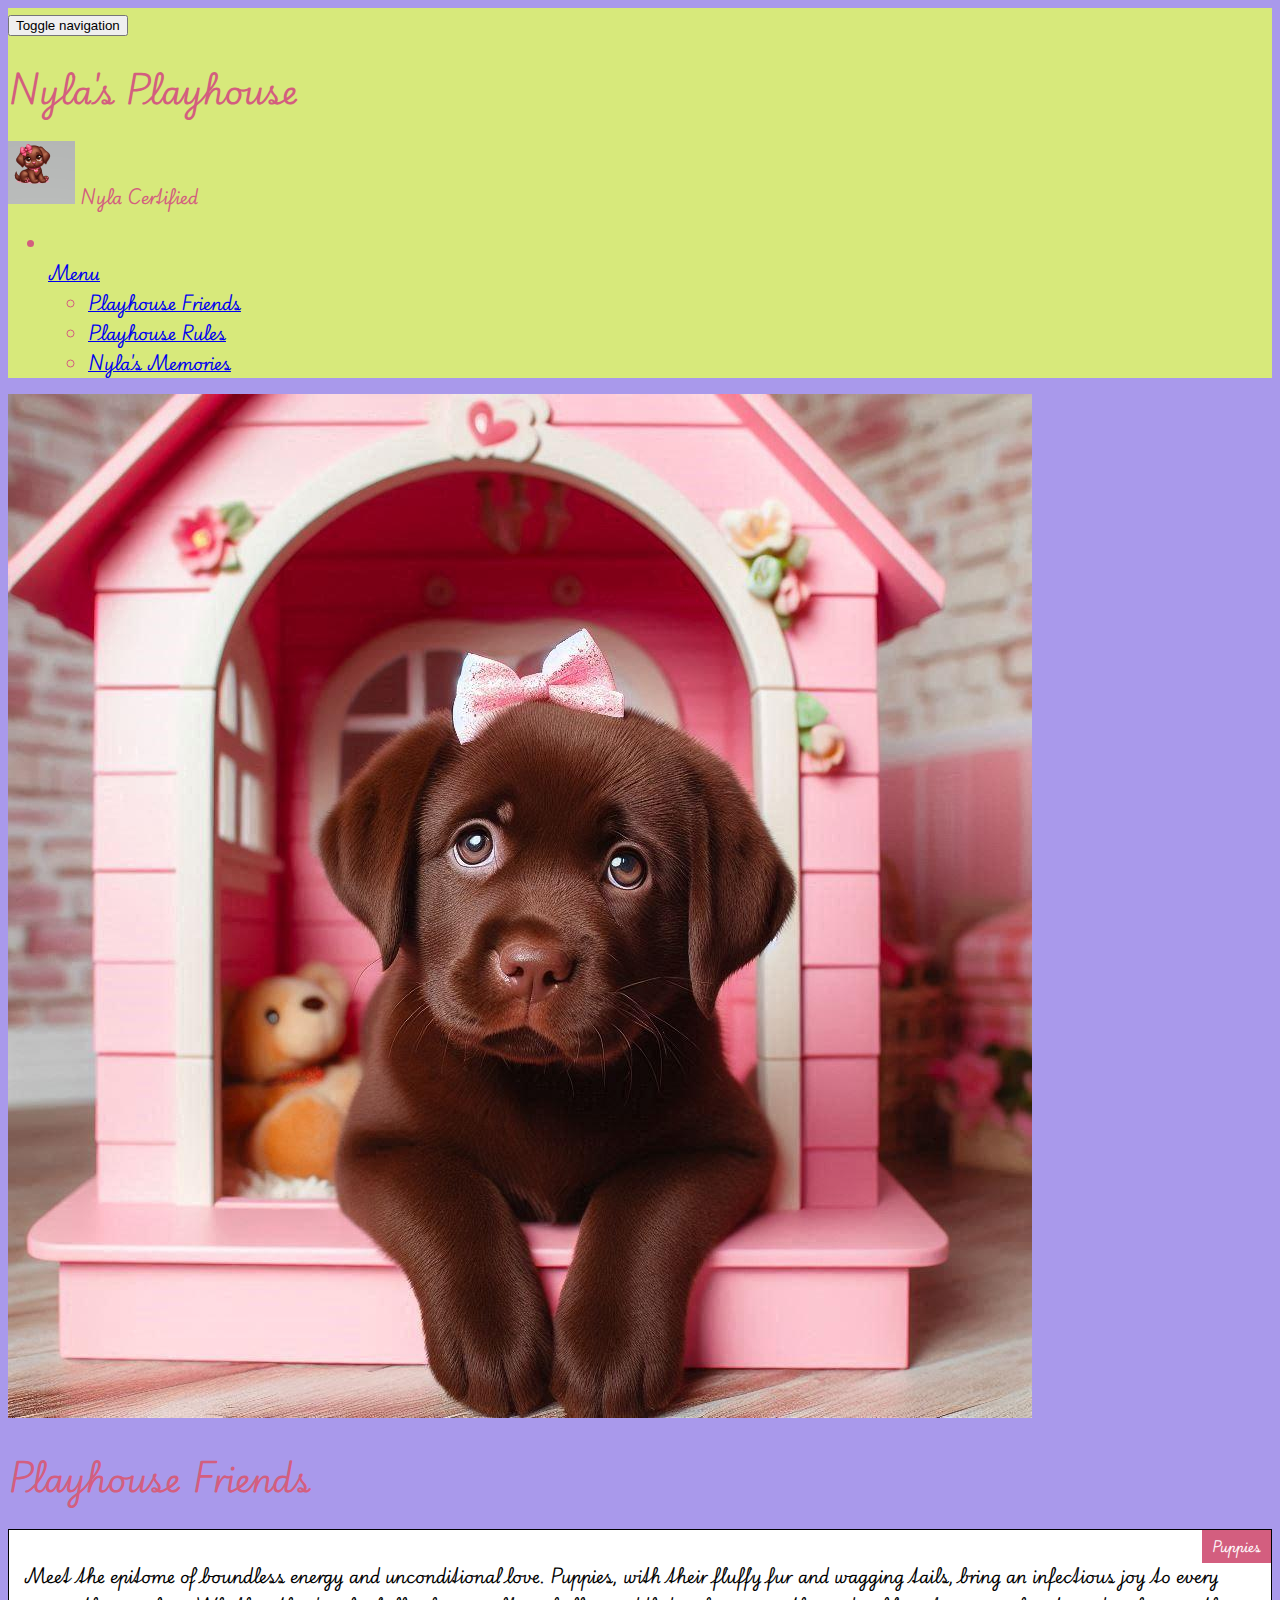
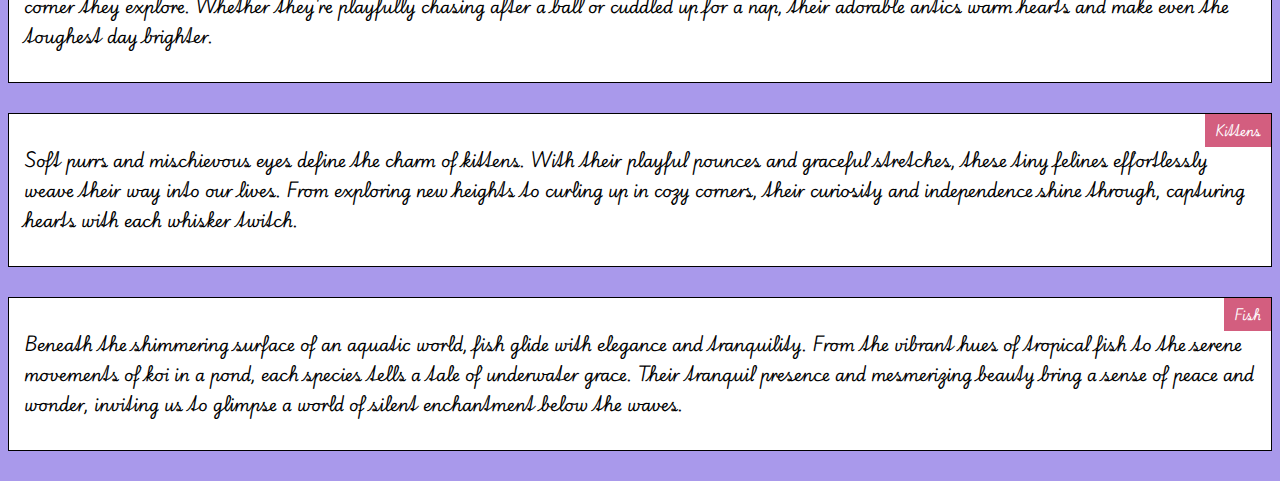
==== index.html @ 9cd0616c "Update index.html" ====
<!DOCTYPE html>
<html lang="en">
<head>
  <meta charset="UTF-8">
  <meta name="viewport" content="width=device-width, initial-scale=1">
  <title>Nyla's Playhouse: Module 3 Assignment</title>
  <link rel="stylesheet" href="css/bootstrap.min.css">
  <link rel="stylesheet" href="css/style.css">
  <link href='https://fonts.googleapis.com/css?family=Oxygen:400,300,700' rel='stylesheet'>
  <link href="https://fonts.googleapis.com/css2?family=Playwrite+DE+VA:wght@100..400&display=swap" rel='stylesheet'>
  <style>
    /* Custom CSS inside HTML for testing */
    body {
      font-family: 'Playwrite DE VA', cursive;
      background-color: #A999EB;
      color: #D35E7F;
    }
    .section {
      border: 1px solid #000;
      background-color: #fff;
      padding: 15px;
      margin-bottom: 30px;
      position: relative;
      color: #000;
    }
    .section-title {
      position: absolute;
      top: 0;
      right: 0;
      background-color: #D35E7F;
      padding: 5px 10px;
      color: #fff;
      font-size: 75%;
    }
    /* Header Styles */
    .navbar-default {
      background-color: #D7E97B;
      border: none;
      border-radius: 0;
      margin-bottom: 0;
    }
    #header-nav {
      background-color: #D7E97B;
    }
    #logo-img {
      background: url('Images/Ny's Playhouse.jpg') no-repeat;
      width: 150px;
      height: 150px;
      margin: 10px 15px 10px 0;
    }
    .navbar-brand {
      display: fluid;
      align-items: right;
    }
    .navbar-brand h1 {
      font-family: 'Playwrite DE VA', cursive;
      color: #D35E7F;
      font-size: 1.5em;
      text-transform: uppercase;
      font-weight: bold;
      text-shadow: 1px 1px 1px #222;
      margin-right: 15px;
    }
    .navbar-brand p {
      color: #000;
      text-transform: uppercase;
      font-size: .7em;
      margin-top: 15px;
    }
    .navbar-brand p img {
      vertical-align: left;
    }
    #nav-list a {
      color: #D35E7F;
      text-align: right;
    }
    #nav-list a:hover {
      background: #E7E7E7;
    }
    #nav-list a:active {
      color: #D7E97B;
    }
    .container .jumbotron {
      box-shadow: 0 0 50px #A999EB;
      border: 2px solid #A999EB;
    }
    /* Media Queries */
    @media (min-width: 1200px) {
      .container .jumbotron {
        background: url('Images/Ny's Playhouse 1200.jpg') no-repeat;
        height: 675px;
      }
    }
    @media (min-width: 992px) and (max-width: 1199px) {
      #logo-img {
        background: url('Images/Ny's Playhouse 992.jpg') no-repeat;
        width: 100%;
        height: 100px;
        margin: 5px 5px 5px 0;
      }
      .container .jumbotron {
        background: url('Images/Ny's Playhouse 992.jpg') no-repeat;
        height: 575px;
      }
    }
    @media (max-width: 991px) {
      .navbar-brand h1 {
        font-size: 1.2em;
      }
      .container .jumbotron {
        background: url('Images/Ny's Playhouse 768.jpg') no-repeat;
        height: 375px;
      }
      .navbar-brand p {
        font-size: .6em;
        margin-top: 12px;
      }
      .navbar-brand p img {
        height: 20px;
      }
      #collapsable-nav a {
        font-size: 1.2em;
      }
      #collapsable-nav a span {
        font-size: 1em;
        margin-right: 5px;
      }
      .container .jumbotron {
        margin-top: 30px;
        padding: 0;
      }
    }
  </style>
</head>
<body>
  <header>
    <nav id="header-nav" class="navbar navbar-default">
      <div class="container-fluid">
        <div class="navbar-header">
          <button type="button" class="navbar-toggle collapsed" data-toggle="collapse" data-target="#navbar" aria-expanded="false">
            <span class="sr-only">Toggle navigation</span>
            <span class="icon-bar"></span>
            <span class="icon-bar"></span>
            <span class="icon-bar"></span>
          </button>
          <a href="index.html" class="pull-left visible-md visible-lg">
            <div id="logo-img"></div>
          </a>
          <div class="navbar-brand">
            <h1>Nyla's Playhouse</h1>
            <p>
              <img src="Images/Ny Cert.png" alt="Nyla certification">
              <span>Nyla Certified</span>
            </p>
          </div>
        </div>
        <div class="collapse navbar-collapse" id="navbar">
          <ul id="nav-list" class="nav navbar-nav navbar-right">
            <li class="dropdown">
              <a href="#" class="dropdown-toggle" data-toggle="dropdown" role="button" aria-expanded="false">
                <span class="glyphicon glyphicon-menu-hamburger"></span><br class="hidden-xs"> Menu <span class="caret"></span></a>
              <ul class="dropdown-menu">
                <li>
                  <a href="#">
                    <span class="glyphicon glyphicon-heart"></span> Playhouse Friends</a>
                </li>
                <li>
                  <a href="#">
                    <span class="glyphicon glyphicon-home"></span> Playhouse Rules</a>
                </li>
                <li>
                  <a href="#">
                    <span class="glyphicon glyphicon-ice-lolly-tasted"></span> Nyla's Memories</a>
                </li>
              </ul>
            </li>
          </ul>
        </div>
      </div>
    </nav>
  </header>
  <div class="container">
    <div class="jumbotron">
      <img src="Images/Ny's Playhouse.jpg" alt="Nyla's Playhouse" class="img-responsive visible-xs">
    </div>
    <h1 class="text-center">Playhouse Friends</h1>
    <div class="row">
      <div class="col-lg-4 col-md-6 col-xs-12">
        <div class="section" id="puppies">
          <div class="section-title">Puppies</div>
          <p>Meet the epitome of boundless energy and unconditional love. Puppies, with their fluffy fur and wagging tails, bring an infectious joy to every corner they explore. Whether they're playfully chasing after a ball or cuddled up for a nap, their adorable antics warm hearts and make even the toughest day brighter.</p>
        </div>
      </div>
      <div class="col-lg-4 col-md-6 col-xs-12">
        <div class="section" id="kittens">
          <div class="section-title">Kittens</div>
          <p>Soft purrs and mischievous eyes define the charm of kittens. With their playful pounces and graceful stretches, these tiny felines effortlessly weave their way into our lives. From exploring new heights to curling up in cozy corners, their curiosity and independence shine through, capturing hearts with each whisker twitch.</p>
        </div>
      </div>
      <div class="col-lg-4 col-md-12 col-xs-12">
        <div class="section" id="fish">
          <div class="section-title">Fish</div>
          <p>Beneath the shimmering surface of an aquatic world, fish glide with elegance and tranquility. From the vibrant hues of tropical fish to the serene movements of koi in a pond, each species tells a tale of underwater grace. Their tranquil presence and mesmerizing beauty bring a sense of peace and wonder, inviting us to glimpse a world of silent enchantment below the waves.</p>
        </div>
      </div>
    </div>
  </div>
  <!-- jQuery (Bootstrap JS plugins depend on it) -->
  <script src="https://ajax.googleapis.com/ajax/libs/jquery/1.12.4/jquery.min.js"></script>
  <script src="https://maxcdn.bootstrapcdn.com/bootstrap/3.3.7/js/bootstrap.min.js"></script>
  <script src="js/script.js"></script>
</body>
</html>
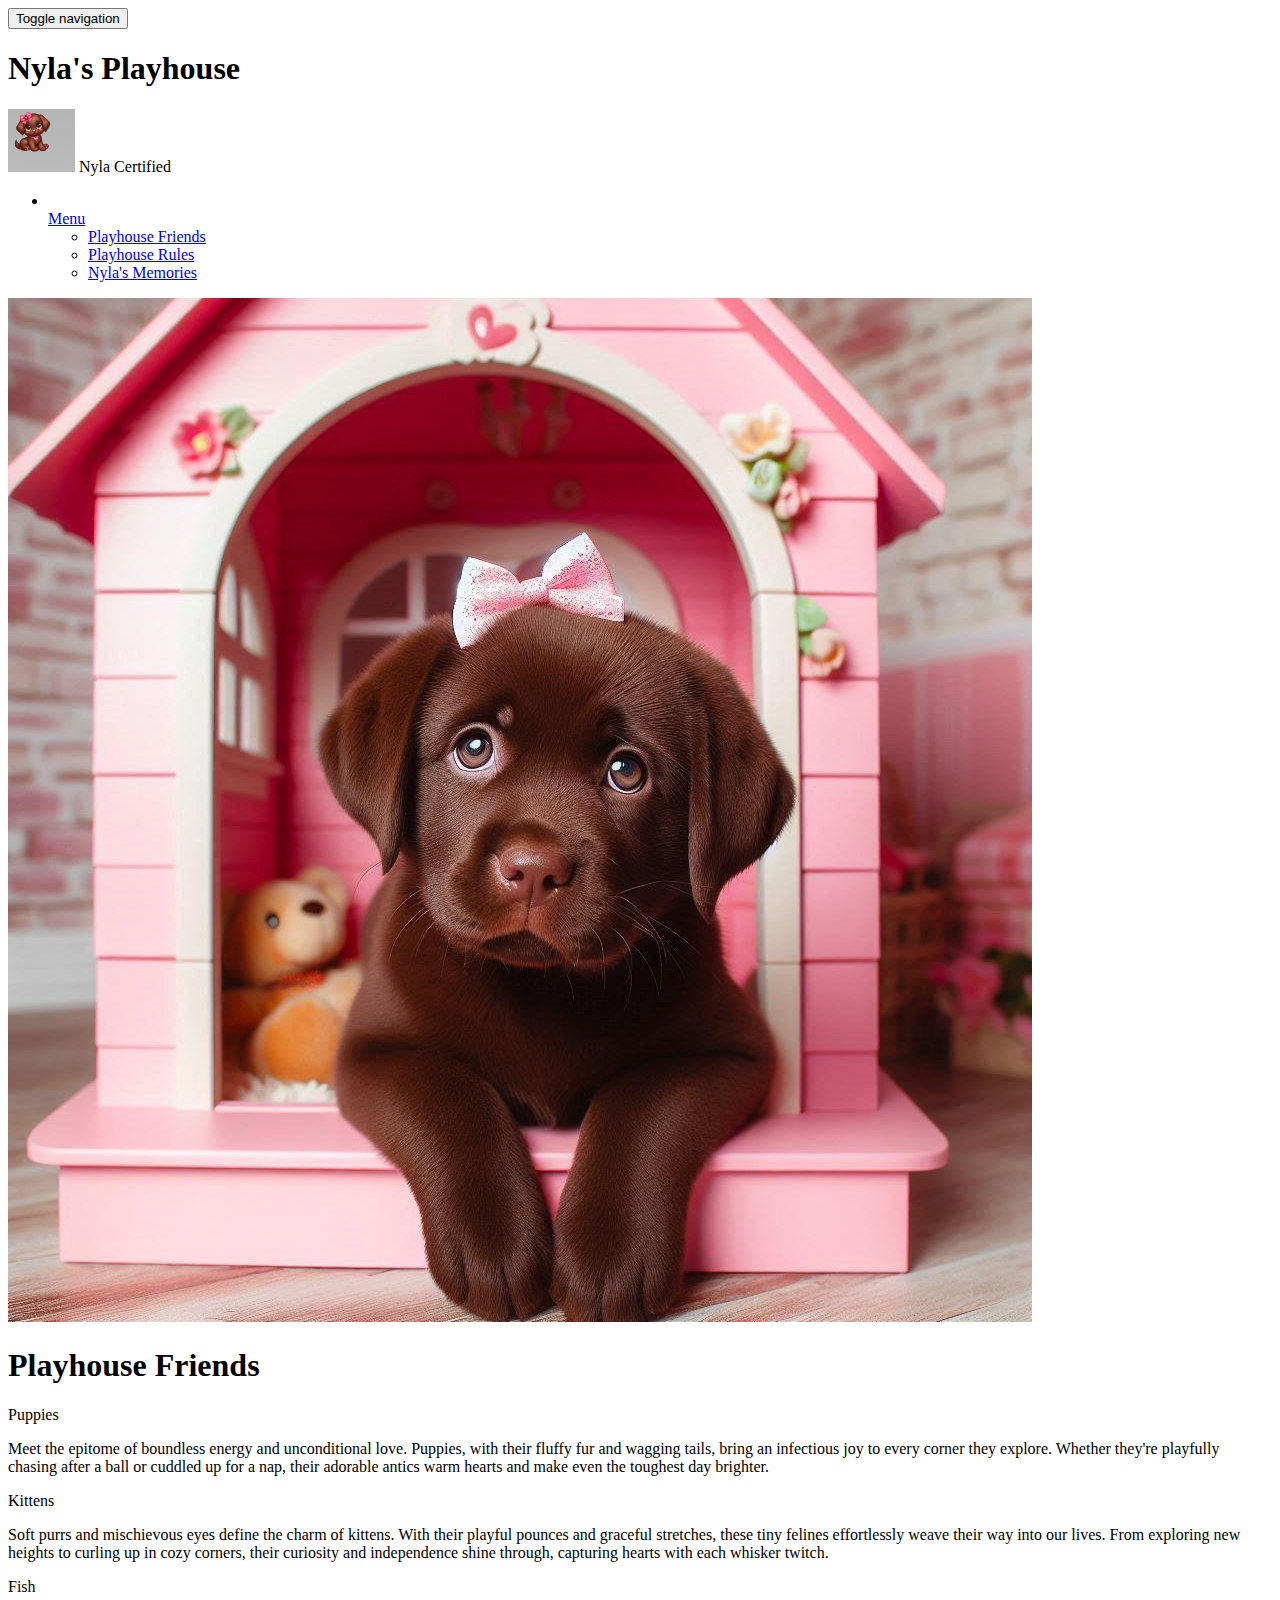
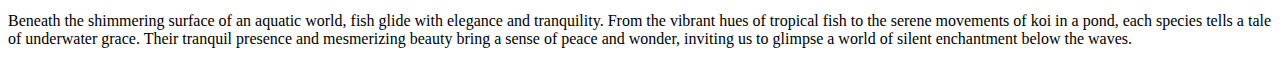
==== commit 474fe4d9: "Update index.html" ====
--- a/index.html
+++ b/index.html
@@ -8,129 +8,6 @@
   <link rel="stylesheet" href="css/style.css">
   <link href='https://fonts.googleapis.com/css?family=Oxygen:400,300,700' rel='stylesheet'>
   <link href="https://fonts.googleapis.com/css2?family=Playwrite+DE+VA:wght@100..400&display=swap" rel='stylesheet'>
-  <style>
-    /* Custom CSS inside HTML for testing */
-    body {
-      font-family: 'Playwrite DE VA', cursive;
-      background-color: #A999EB;
-      color: #D35E7F;
-    }
-    .section {
-      border: 1px solid #000;
-      background-color: #fff;
-      padding: 15px;
-      margin-bottom: 30px;
-      position: relative;
-      color: #000;
-    }
-    .section-title {
-      position: absolute;
-      top: 0;
-      right: 0;
-      background-color: #D35E7F;
-      padding: 5px 10px;
-      color: #fff;
-      font-size: 75%;
-    }
-    /* Header Styles */
-    .navbar-default {
-      background-color: #D7E97B;
-      border: none;
-      border-radius: 0;
-      margin-bottom: 0;
-    }
-    #header-nav {
-      background-color: #D7E97B;
-    }
-    #logo-img {
-      background: url('Images/Ny's Playhouse.jpg') no-repeat;
-      width: 150px;
-      height: 150px;
-      margin: 10px 15px 10px 0;
-    }
-    .navbar-brand {
-      display: fluid;
-      align-items: right;
-    }
-    .navbar-brand h1 {
-      font-family: 'Playwrite DE VA', cursive;
-      color: #D35E7F;
-      font-size: 1.5em;
-      text-transform: uppercase;
-      font-weight: bold;
-      text-shadow: 1px 1px 1px #222;
-      margin-right: 15px;
-    }
-    .navbar-brand p {
-      color: #000;
-      text-transform: uppercase;
-      font-size: .7em;
-      margin-top: 15px;
-    }
-    .navbar-brand p img {
-      vertical-align: left;
-    }
-    #nav-list a {
-      color: #D35E7F;
-      text-align: right;
-    }
-    #nav-list a:hover {
-      background: #E7E7E7;
-    }
-    #nav-list a:active {
-      color: #D7E97B;
-    }
-    .container .jumbotron {
-      box-shadow: 0 0 50px #A999EB;
-      border: 2px solid #A999EB;
-    }
-    /* Media Queries */
-    @media (min-width: 1200px) {
-      .container .jumbotron {
-        background: url('Images/Ny's Playhouse 1200.jpg') no-repeat;
-        height: 675px;
-      }
-    }
-    @media (min-width: 992px) and (max-width: 1199px) {
-      #logo-img {
-        background: url('Images/Ny's Playhouse 992.jpg') no-repeat;
-        width: 100%;
-        height: 100px;
-        margin: 5px 5px 5px 0;
-      }
-      .container .jumbotron {
-        background: url('Images/Ny's Playhouse 992.jpg') no-repeat;
-        height: 575px;
-      }
-    }
-    @media (max-width: 991px) {
-      .navbar-brand h1 {
-        font-size: 1.2em;
-      }
-      .container .jumbotron {
-        background: url('Images/Ny's Playhouse 768.jpg') no-repeat;
-        height: 375px;
-      }
-      .navbar-brand p {
-        font-size: .6em;
-        margin-top: 12px;
-      }
-      .navbar-brand p img {
-        height: 20px;
-      }
-      #collapsable-nav a {
-        font-size: 1.2em;
-      }
-      #collapsable-nav a span {
-        font-size: 1em;
-        margin-right: 5px;
-      }
-      .container .jumbotron {
-        margin-top: 30px;
-        padding: 0;
-      }
-    }
-  </style>
 </head>
 <body>
   <header>
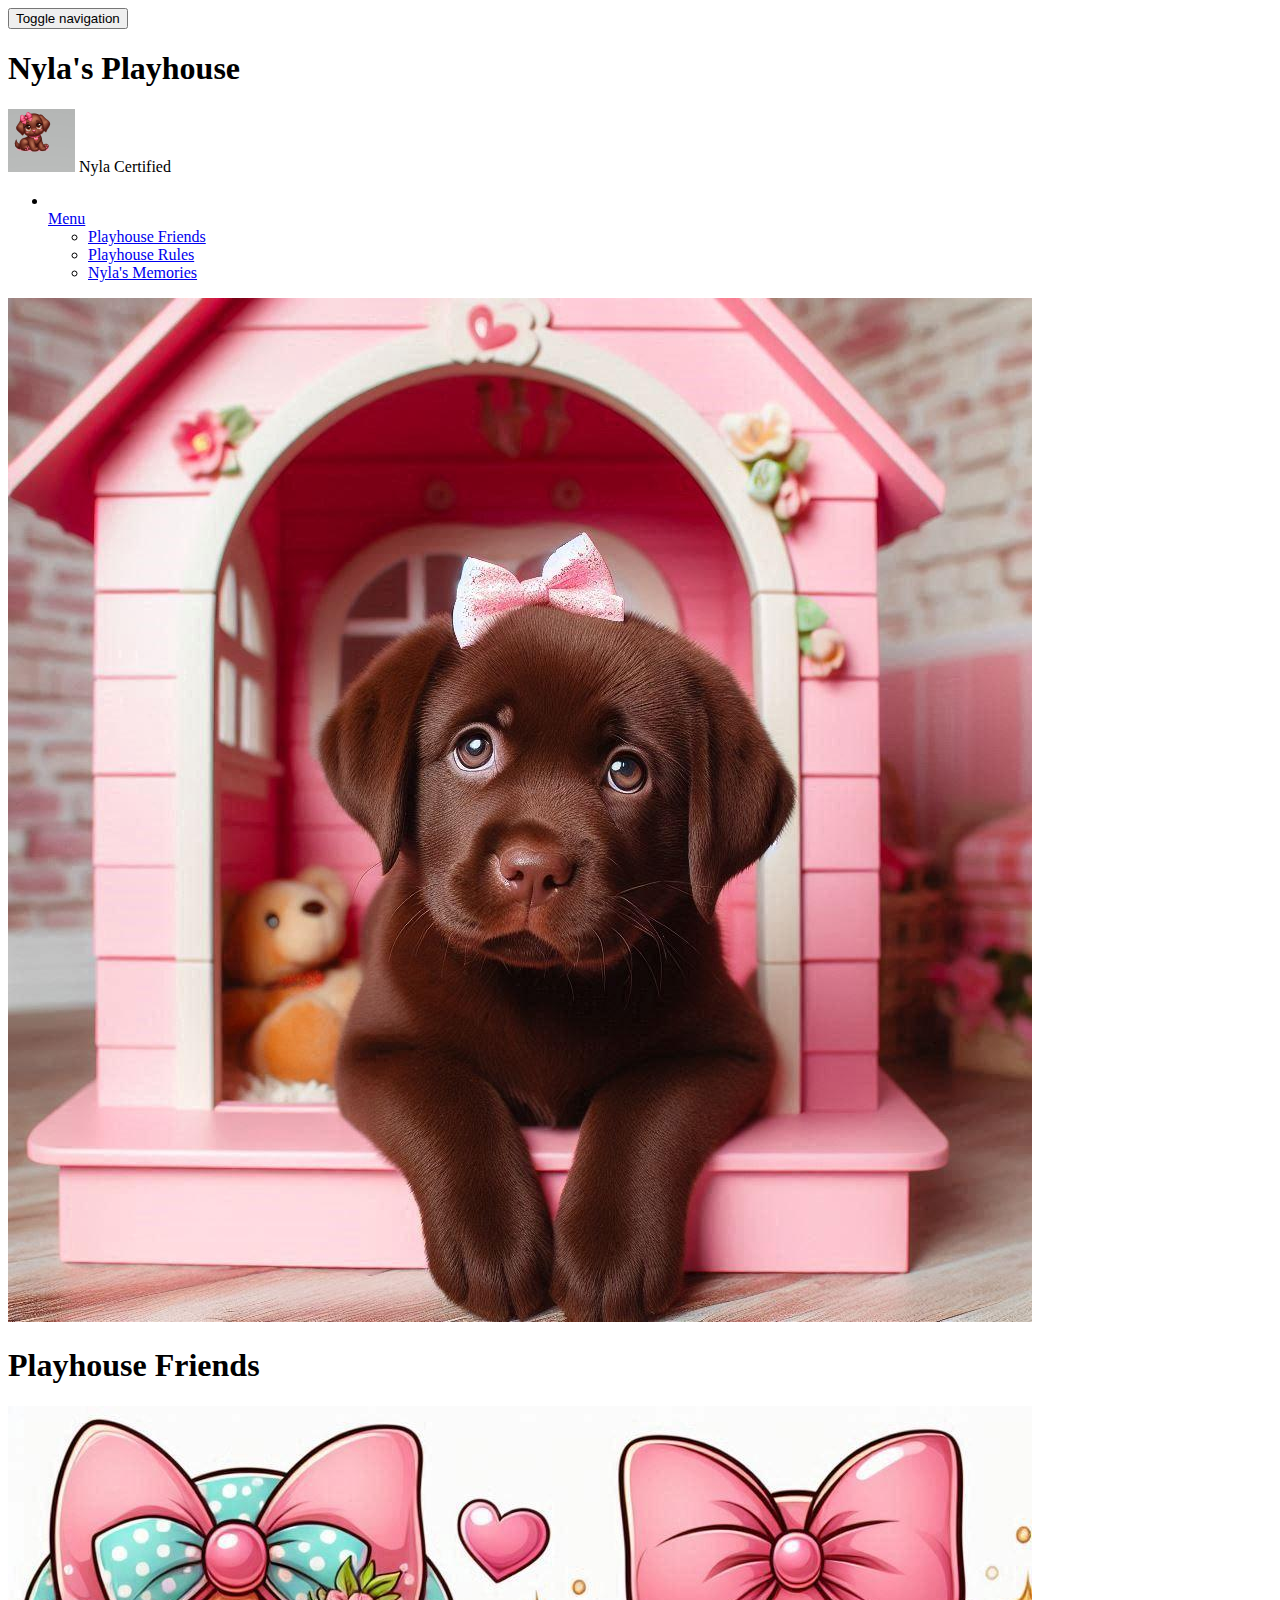
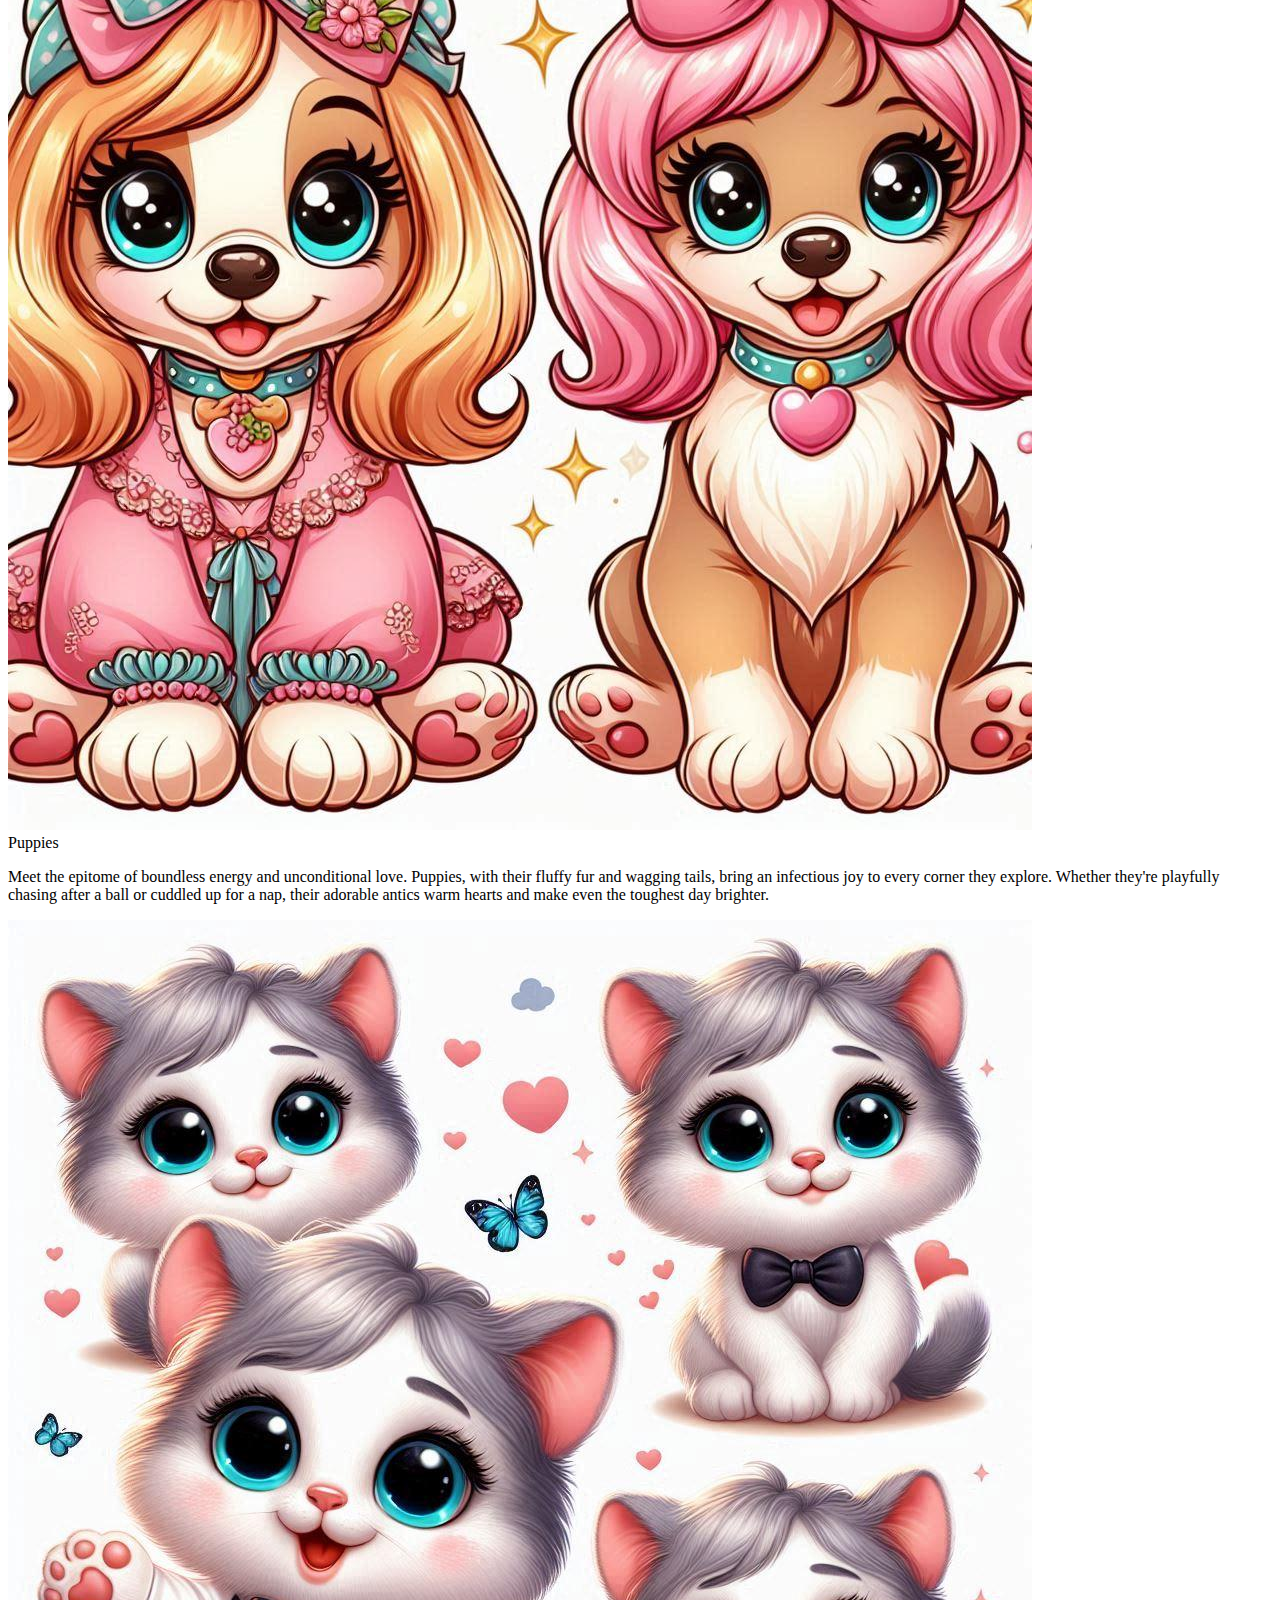
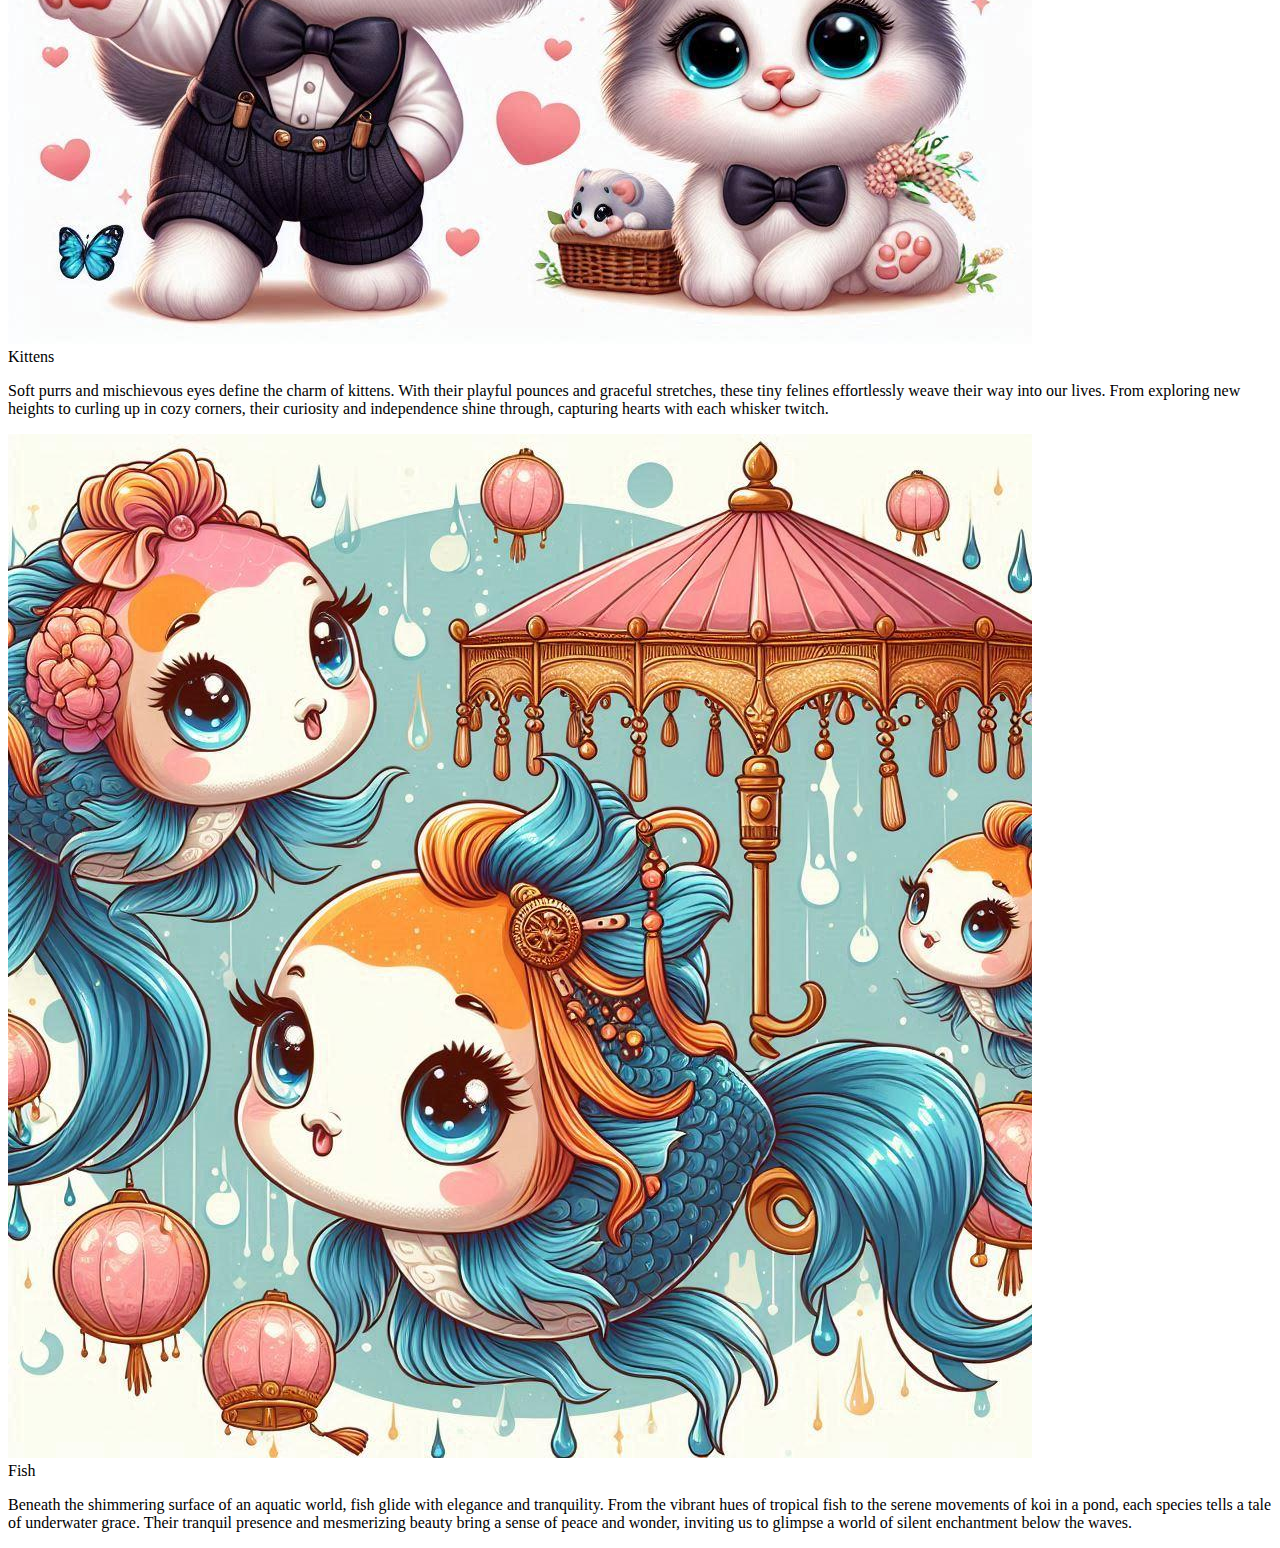
==== commit c113f1a6: "Update index.html" ====
--- a/index.html
+++ b/index.html
@@ -58,24 +58,27 @@
   </header>
   <div class="container">
     <div class="jumbotron">
-      <img src="Images/Ny's Playhouse.jpg" alt="Nyla's Playhouse" class="img-responsive visible-xs">
+      <img src="Images/Ny's Playhouse.jpg" alt="Nyla's Playhouse" class="img-responsive">
     </div>
     <h1 class="text-center">Playhouse Friends</h1>
     <div class="row">
       <div class="col-lg-4 col-md-6 col-xs-12">
         <div class="section" id="puppies">
+          <img src="Images/Kipsie.jpg" alt="Puppies">
           <div class="section-title">Puppies</div>
           <p>Meet the epitome of boundless energy and unconditional love. Puppies, with their fluffy fur and wagging tails, bring an infectious joy to every corner they explore. Whether they're playfully chasing after a ball or cuddled up for a nap, their adorable antics warm hearts and make even the toughest day brighter.</p>
         </div>
       </div>
       <div class="col-lg-4 col-md-6 col-xs-12">
         <div class="section" id="kittens">
+          <img src="Images/Sam.jpg" alt="Kittens">
           <div class="section-title">Kittens</div>
           <p>Soft purrs and mischievous eyes define the charm of kittens. With their playful pounces and graceful stretches, these tiny felines effortlessly weave their way into our lives. From exploring new heights to curling up in cozy corners, their curiosity and independence shine through, capturing hearts with each whisker twitch.</p>
         </div>
       </div>
       <div class="col-lg-4 col-md-12 col-xs-12">
         <div class="section" id="fish">
+          <img src="Images/Katrina.jpg" alt="Fish">
           <div class="section-title">Fish</div>
           <p>Beneath the shimmering surface of an aquatic world, fish glide with elegance and tranquility. From the vibrant hues of tropical fish to the serene movements of koi in a pond, each species tells a tale of underwater grace. Their tranquil presence and mesmerizing beauty bring a sense of peace and wonder, inviting us to glimpse a world of silent enchantment below the waves.</p>
         </div>
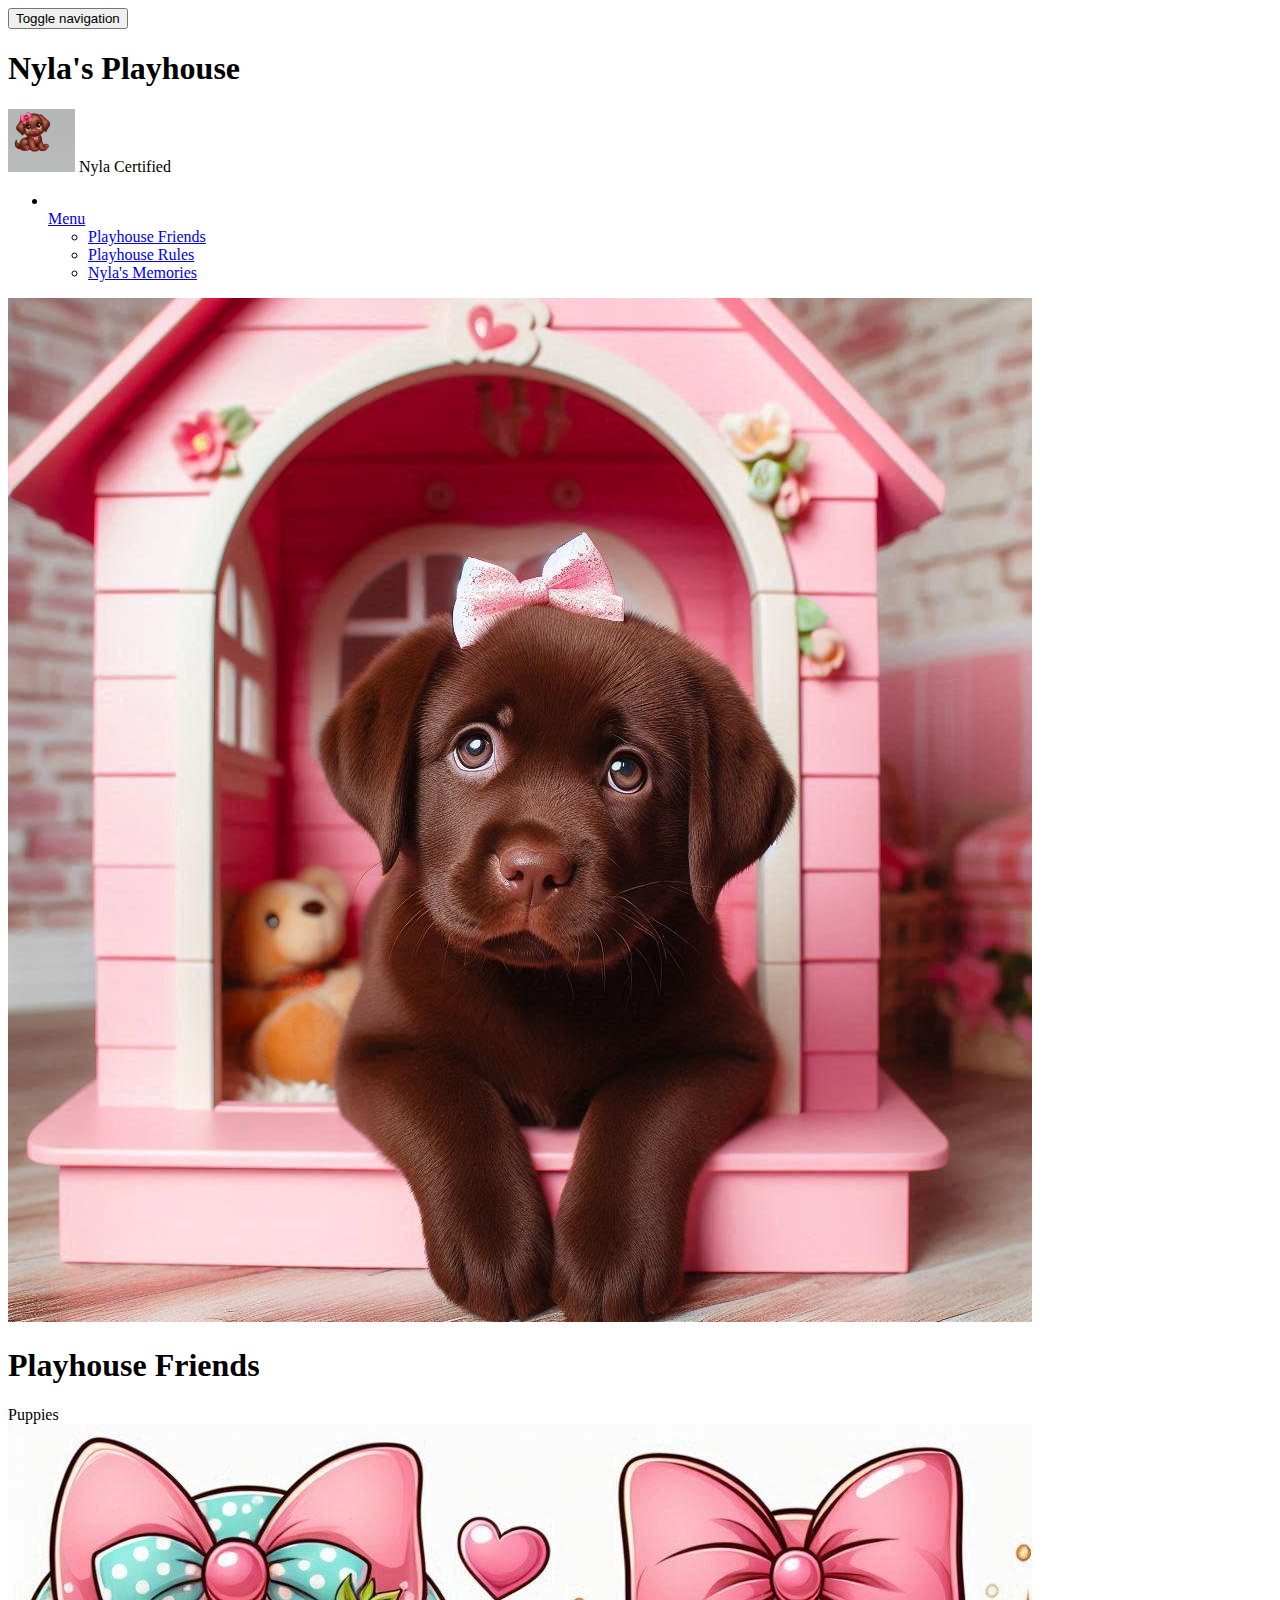
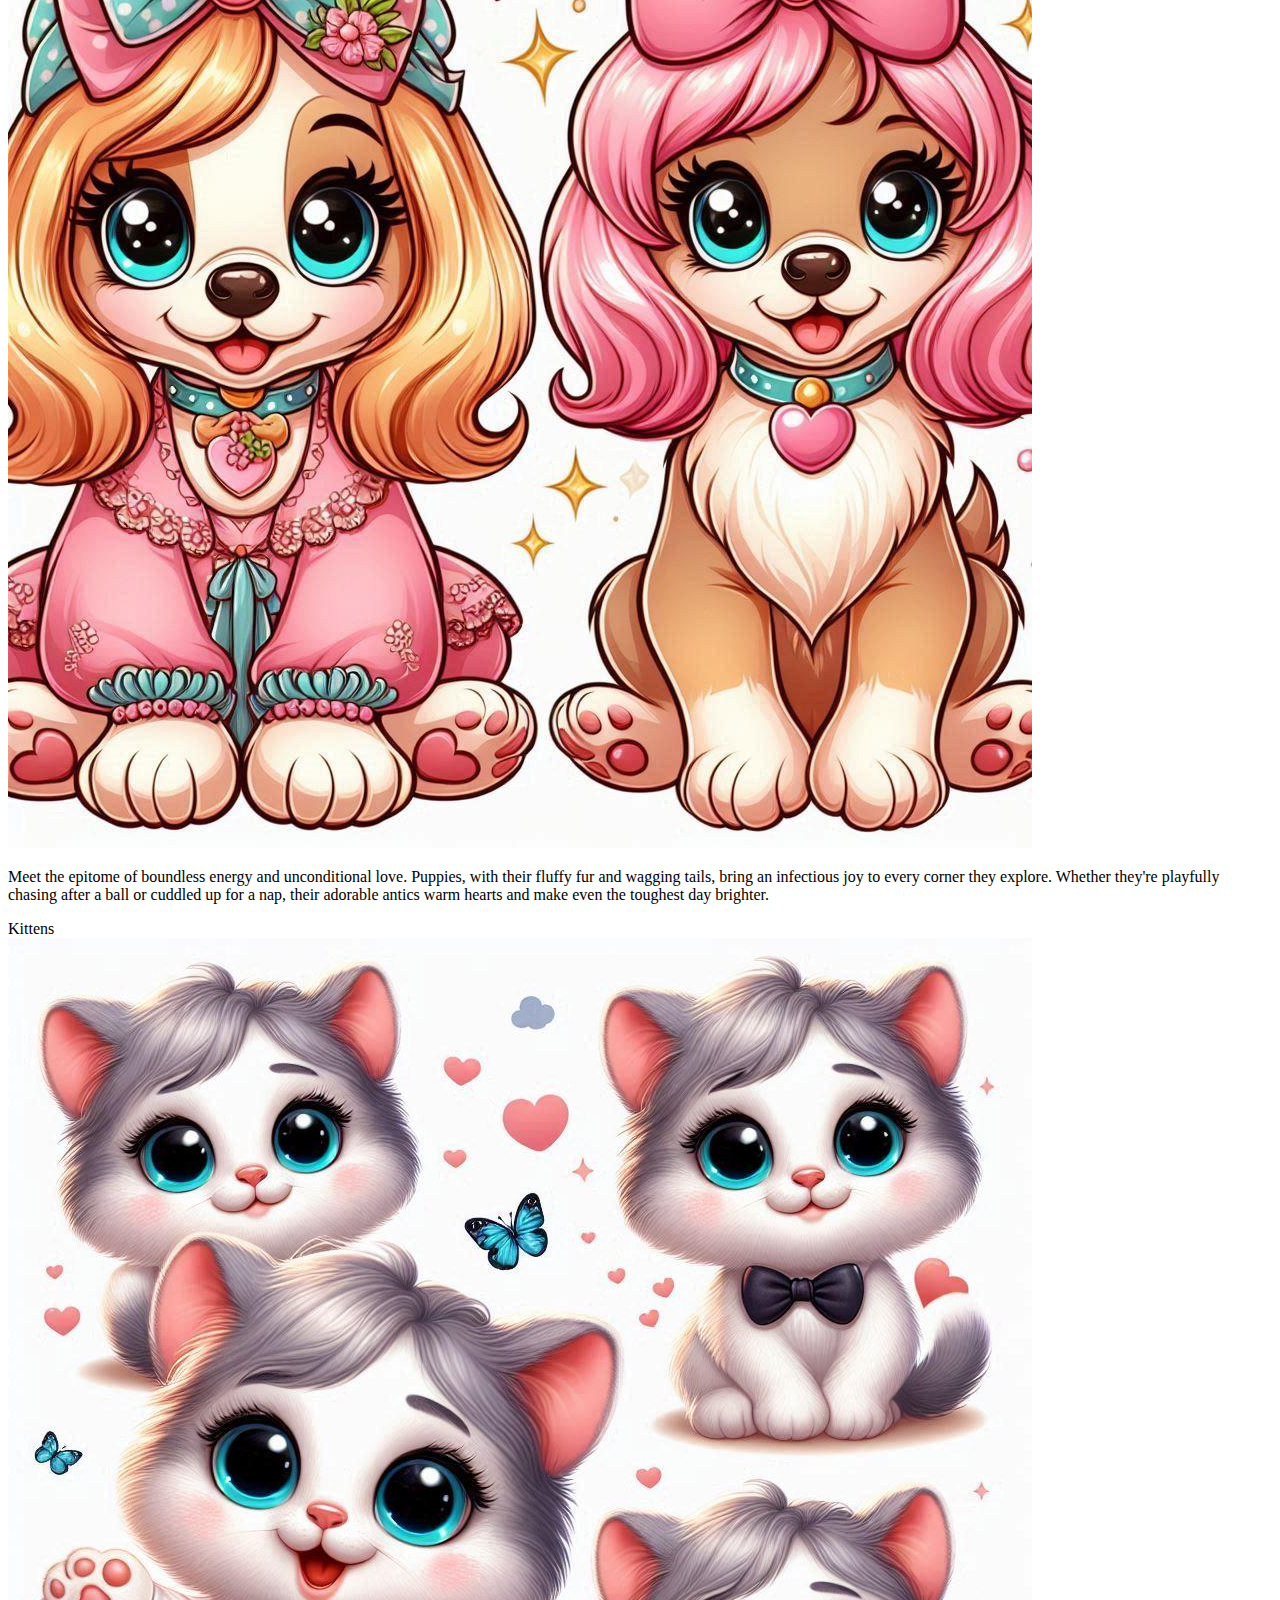
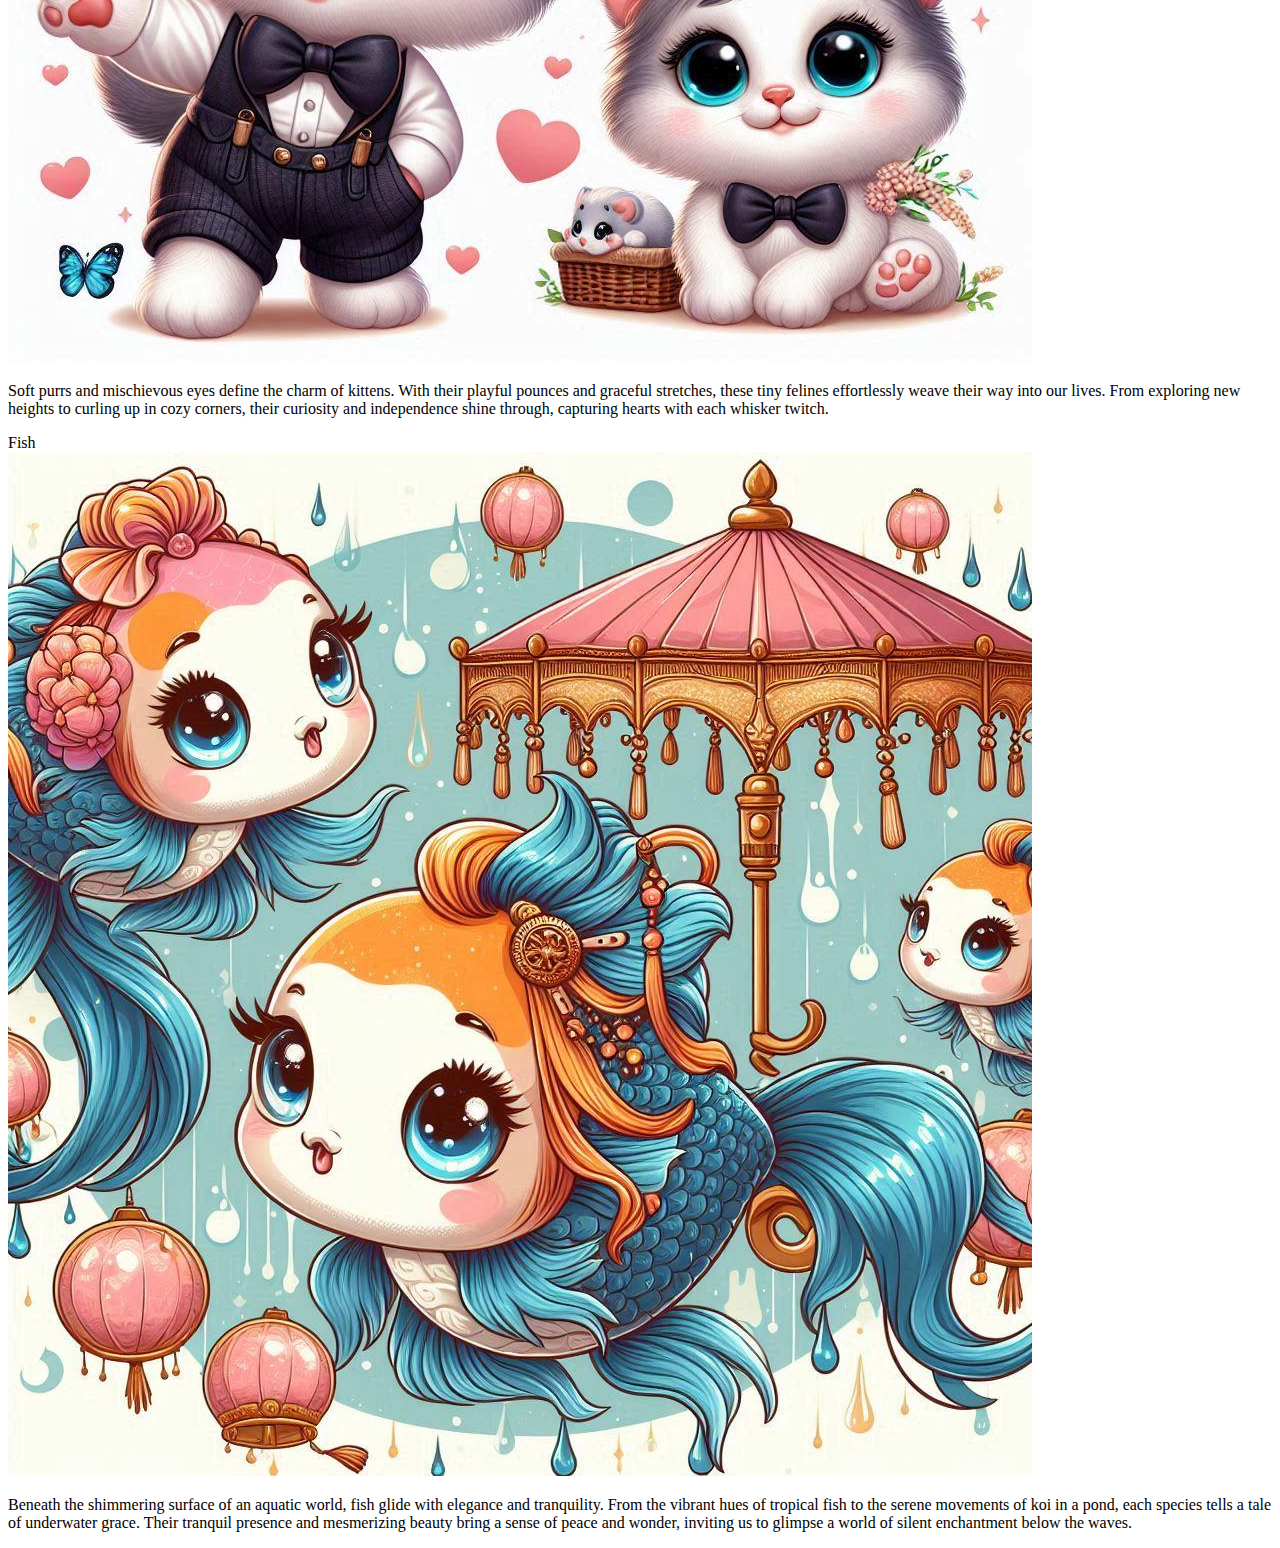
==== commit 98781c6f: "Update index.html" ====
--- a/index.html
+++ b/index.html
@@ -58,28 +58,28 @@
   </header>
   <div class="container">
     <div class="jumbotron">
-      <img src="Images/Ny's Playhouse.jpg" alt="Nyla's Playhouse" class="img-responsive">
+      <img src="Images/Ny's Playhouse.jpg" alt="Nyla's Playhouse" class="img-responsive visible-xs">
     </div>
     <h1 class="text-center">Playhouse Friends</h1>
     <div class="row">
       <div class="col-lg-4 col-md-6 col-xs-12">
         <div class="section" id="puppies">
+          <div class="section-title">Puppies</div>
           <img src="Images/Kipsie.jpg" alt="Puppies">
-          <div class="section-title">Puppies</div>
           <p>Meet the epitome of boundless energy and unconditional love. Puppies, with their fluffy fur and wagging tails, bring an infectious joy to every corner they explore. Whether they're playfully chasing after a ball or cuddled up for a nap, their adorable antics warm hearts and make even the toughest day brighter.</p>
         </div>
       </div>
       <div class="col-lg-4 col-md-6 col-xs-12">
         <div class="section" id="kittens">
+          <div class="section-title">Kittens</div>
           <img src="Images/Sam.jpg" alt="Kittens">
-          <div class="section-title">Kittens</div>
           <p>Soft purrs and mischievous eyes define the charm of kittens. With their playful pounces and graceful stretches, these tiny felines effortlessly weave their way into our lives. From exploring new heights to curling up in cozy corners, their curiosity and independence shine through, capturing hearts with each whisker twitch.</p>
         </div>
       </div>
       <div class="col-lg-4 col-md-12 col-xs-12">
         <div class="section" id="fish">
+          <div class="section-title">Fish</div>
           <img src="Images/Katrina.jpg" alt="Fish">
-          <div class="section-title">Fish</div>
           <p>Beneath the shimmering surface of an aquatic world, fish glide with elegance and tranquility. From the vibrant hues of tropical fish to the serene movements of koi in a pond, each species tells a tale of underwater grace. Their tranquil presence and mesmerizing beauty bring a sense of peace and wonder, inviting us to glimpse a world of silent enchantment below the waves.</p>
         </div>
       </div>
@@ -88,6 +88,4 @@
   <!-- jQuery (Bootstrap JS plugins depend on it) -->
   <script src="https://ajax.googleapis.com/ajax/libs/jquery/1.12.4/jquery.min.js"></script>
   <script src="https://maxcdn.bootstrapcdn.com/bootstrap/3.3.7/js/bootstrap.min.js"></script>
-  <script src="js/script.js"></script>
-</body>
-</html>
+  <script src="js/script.js
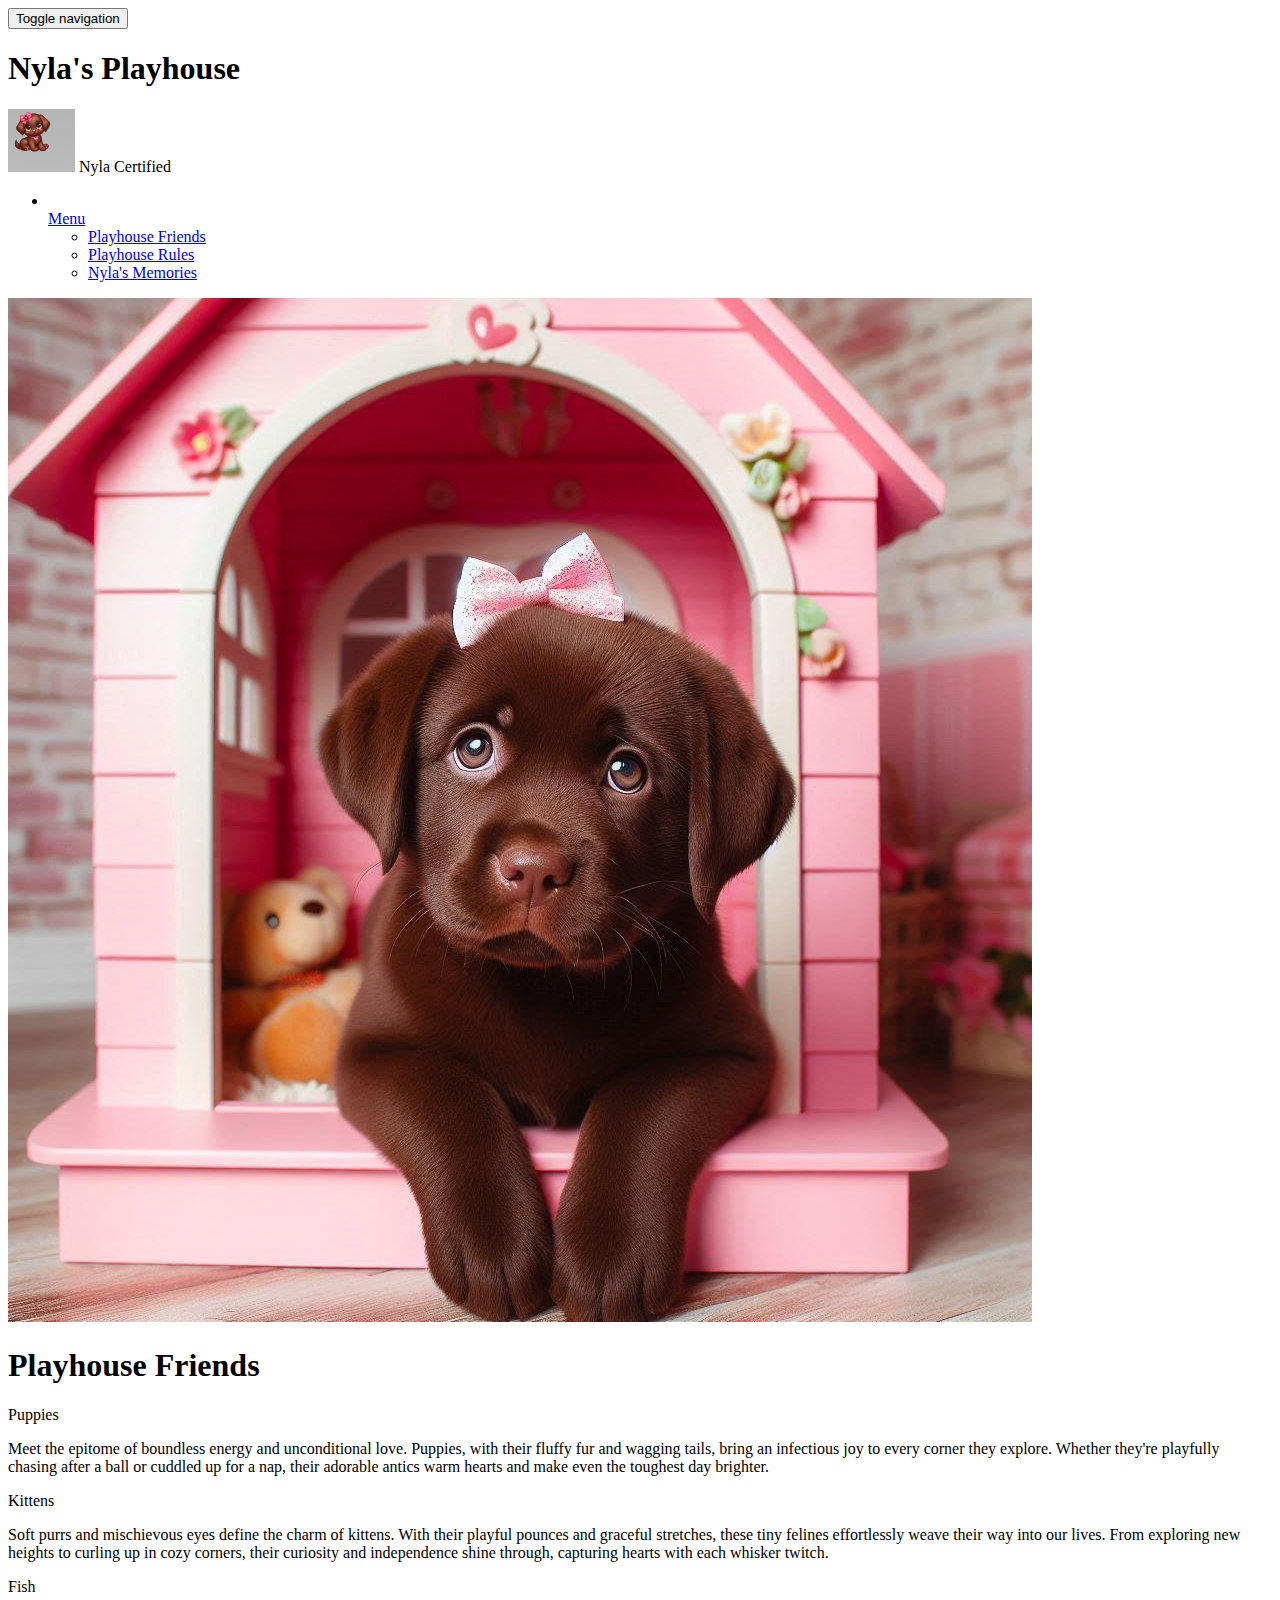
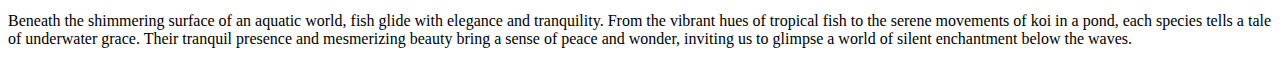
==== commit 7be8083a: "Update index.html" ====
--- a/index.html
+++ b/index.html
@@ -65,21 +65,18 @@
       <div class="col-lg-4 col-md-6 col-xs-12">
         <div class="section" id="puppies">
           <div class="section-title">Puppies</div>
-          <img src="Images/Kipsie.jpg" alt="Puppies">
           <p>Meet the epitome of boundless energy and unconditional love. Puppies, with their fluffy fur and wagging tails, bring an infectious joy to every corner they explore. Whether they're playfully chasing after a ball or cuddled up for a nap, their adorable antics warm hearts and make even the toughest day brighter.</p>
         </div>
       </div>
       <div class="col-lg-4 col-md-6 col-xs-12">
         <div class="section" id="kittens">
           <div class="section-title">Kittens</div>
-          <img src="Images/Sam.jpg" alt="Kittens">
           <p>Soft purrs and mischievous eyes define the charm of kittens. With their playful pounces and graceful stretches, these tiny felines effortlessly weave their way into our lives. From exploring new heights to curling up in cozy corners, their curiosity and independence shine through, capturing hearts with each whisker twitch.</p>
         </div>
       </div>
       <div class="col-lg-4 col-md-12 col-xs-12">
         <div class="section" id="fish">
           <div class="section-title">Fish</div>
-          <img src="Images/Katrina.jpg" alt="Fish">
           <p>Beneath the shimmering surface of an aquatic world, fish glide with elegance and tranquility. From the vibrant hues of tropical fish to the serene movements of koi in a pond, each species tells a tale of underwater grace. Their tranquil presence and mesmerizing beauty bring a sense of peace and wonder, inviting us to glimpse a world of silent enchantment below the waves.</p>
         </div>
       </div>
@@ -88,4 +85,6 @@
   <!-- jQuery (Bootstrap JS plugins depend on it) -->
   <script src="https://ajax.googleapis.com/ajax/libs/jquery/1.12.4/jquery.min.js"></script>
   <script src="https://maxcdn.bootstrapcdn.com/bootstrap/3.3.7/js/bootstrap.min.js"></script>
-  <script src="js/script.js
+  <script src="js/script.js"></script>
+</body>
+</html>
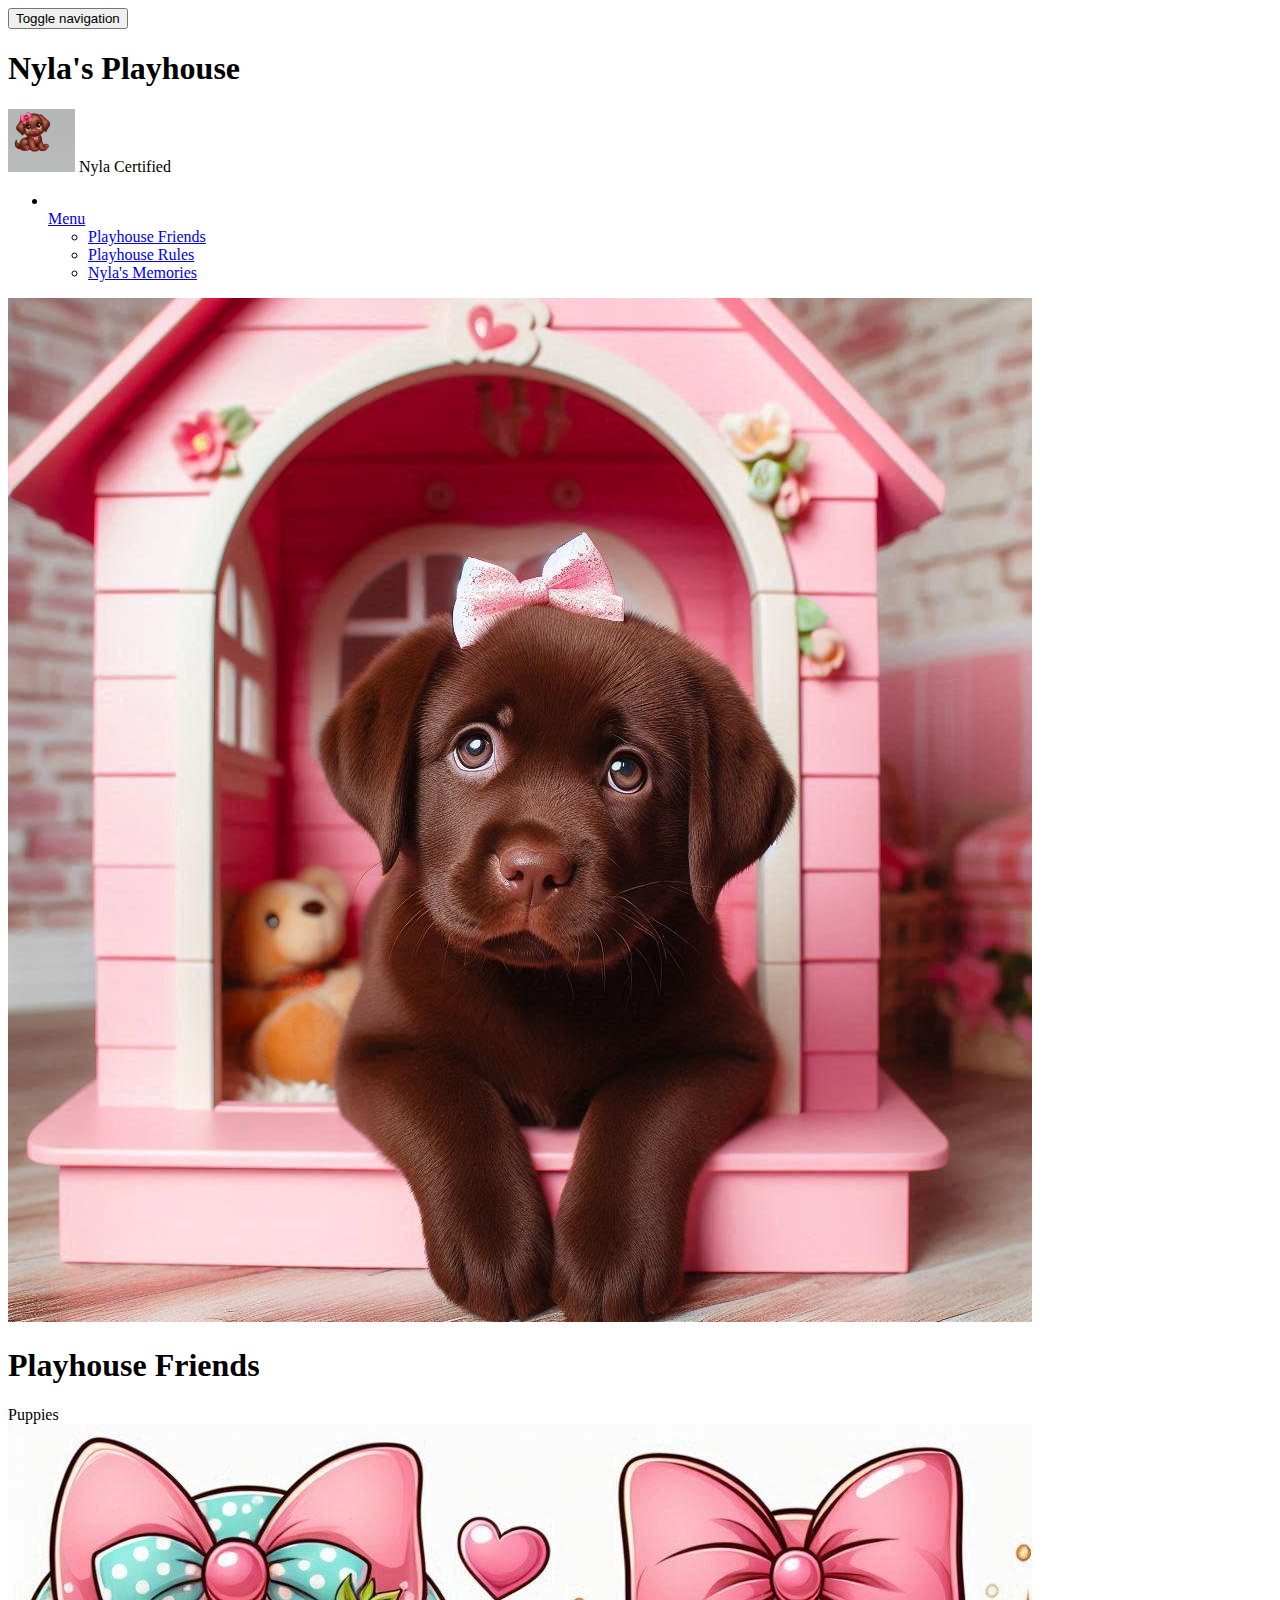
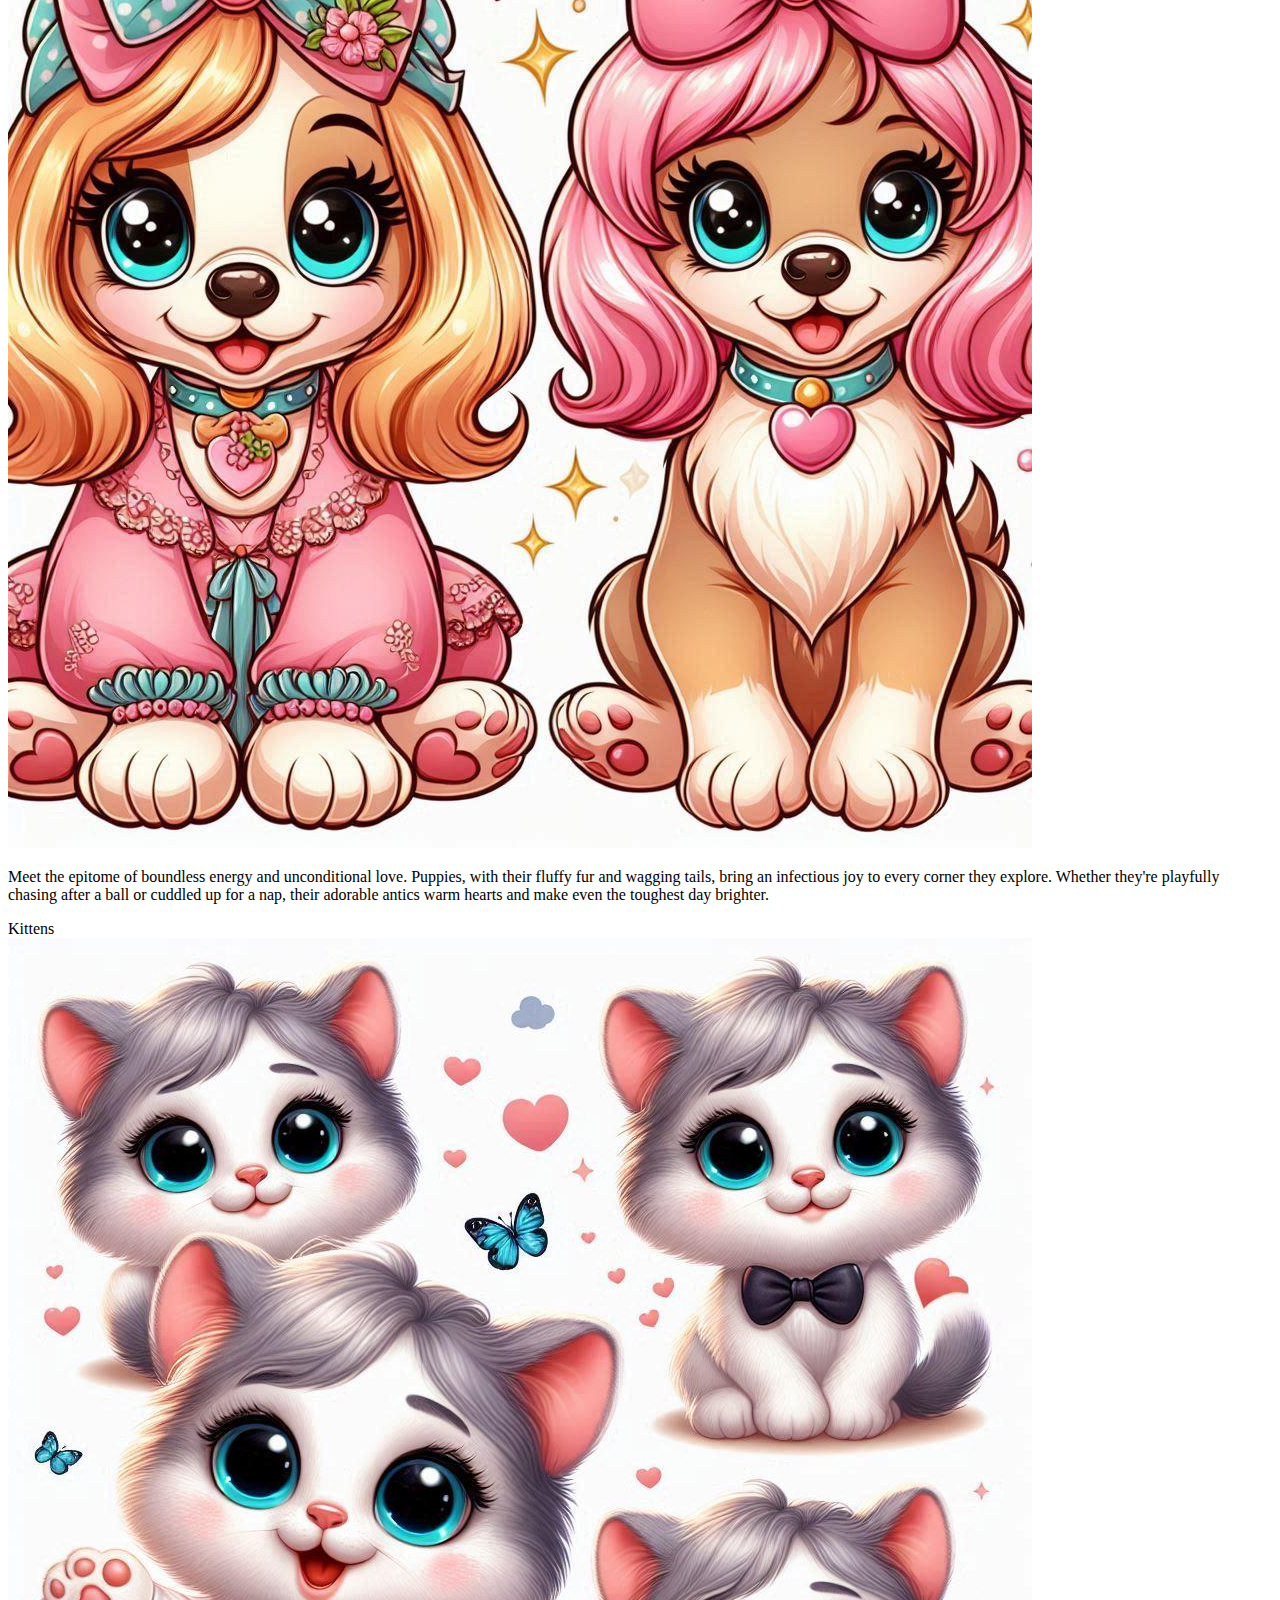
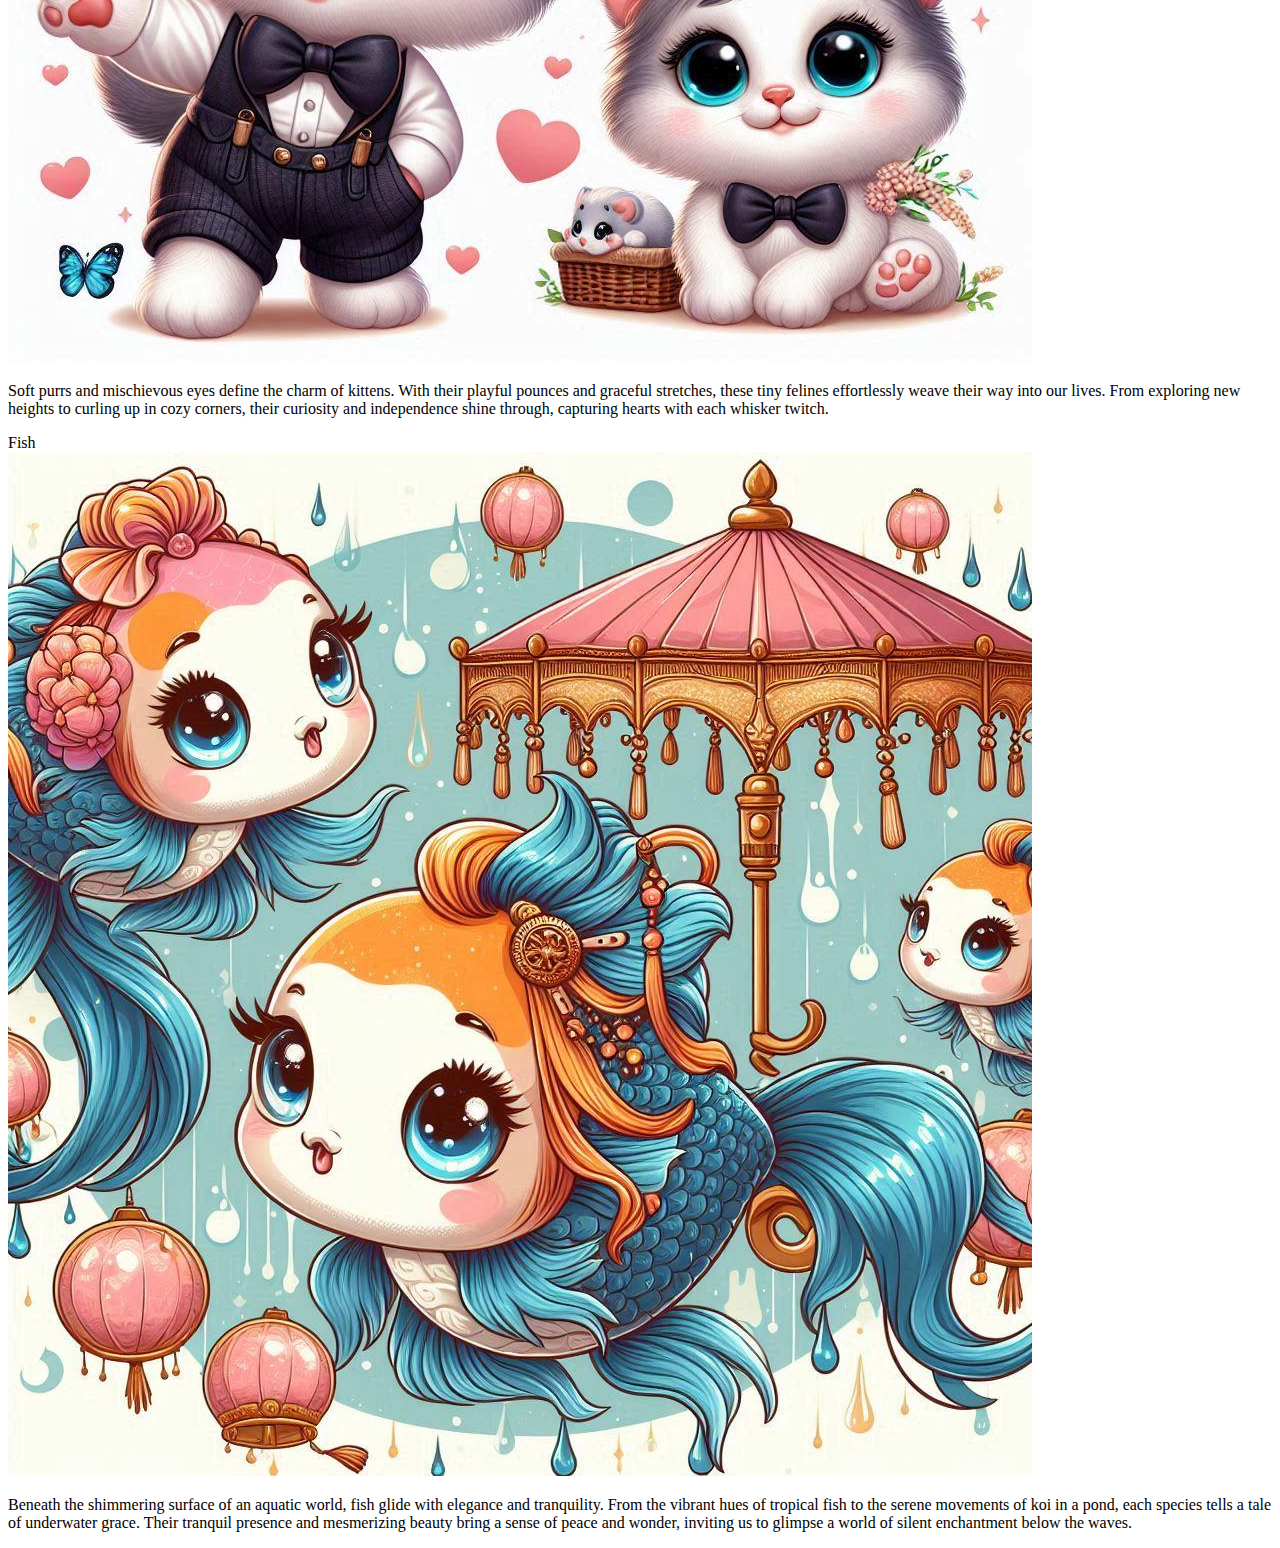
==== commit 06efca10: "Update index.html" ====
--- a/index.html
+++ b/index.html
@@ -14,7 +14,7 @@
     <nav id="header-nav" class="navbar navbar-default">
       <div class="container-fluid">
         <div class="navbar-header">
-          <button type="button" class="navbar-toggle collapsed" data-toggle="collapse" data-target="#navbar" aria-expanded="false">
+          <button type="button" class="navbar-toggle collapsed" data-toggle="collapse" data-target="#collapsable-nav" aria-expanded="false">
             <span class="sr-only">Toggle navigation</span>
             <span class="icon-bar"></span>
             <span class="icon-bar"></span>
@@ -31,7 +31,7 @@
             </p>
           </div>
         </div>
-        <div class="collapse navbar-collapse" id="navbar">
+        <div class="collapse navbar-collapse" id="collapsable-nav">
           <ul id="nav-list" class="nav navbar-nav navbar-right">
             <li class="dropdown">
               <a href="#" class="dropdown-toggle" data-toggle="dropdown" role="button" aria-expanded="false">
@@ -65,18 +65,21 @@
       <div class="col-lg-4 col-md-6 col-xs-12">
         <div class="section" id="puppies">
           <div class="section-title">Puppies</div>
+          <img src="Images/Kipsie.jpg" alt="Puppies">
           <p>Meet the epitome of boundless energy and unconditional love. Puppies, with their fluffy fur and wagging tails, bring an infectious joy to every corner they explore. Whether they're playfully chasing after a ball or cuddled up for a nap, their adorable antics warm hearts and make even the toughest day brighter.</p>
         </div>
       </div>
       <div class="col-lg-4 col-md-6 col-xs-12">
         <div class="section" id="kittens">
           <div class="section-title">Kittens</div>
+          <img src="Images/Sam.jpg" alt="Kittens">
           <p>Soft purrs and mischievous eyes define the charm of kittens. With their playful pounces and graceful stretches, these tiny felines effortlessly weave their way into our lives. From exploring new heights to curling up in cozy corners, their curiosity and independence shine through, capturing hearts with each whisker twitch.</p>
         </div>
       </div>
       <div class="col-lg-4 col-md-12 col-xs-12">
         <div class="section" id="fish">
           <div class="section-title">Fish</div>
+          <img src="Images/Katrina.jpg" alt="Fish">
           <p>Beneath the shimmering surface of an aquatic world, fish glide with elegance and tranquility. From the vibrant hues of tropical fish to the serene movements of koi in a pond, each species tells a tale of underwater grace. Their tranquil presence and mesmerizing beauty bring a sense of peace and wonder, inviting us to glimpse a world of silent enchantment below the waves.</p>
         </div>
       </div>
@@ -85,6 +88,4 @@
   <!-- jQuery (Bootstrap JS plugins depend on it) -->
   <script src="https://ajax.googleapis.com/ajax/libs/jquery/1.12.4/jquery.min.js"></script>
   <script src="https://maxcdn.bootstrapcdn.com/bootstrap/3.3.7/js/bootstrap.min.js"></script>
-  <script src="js/script.js"></script>
-</body>
-</html>
+  <script src="js/script.js
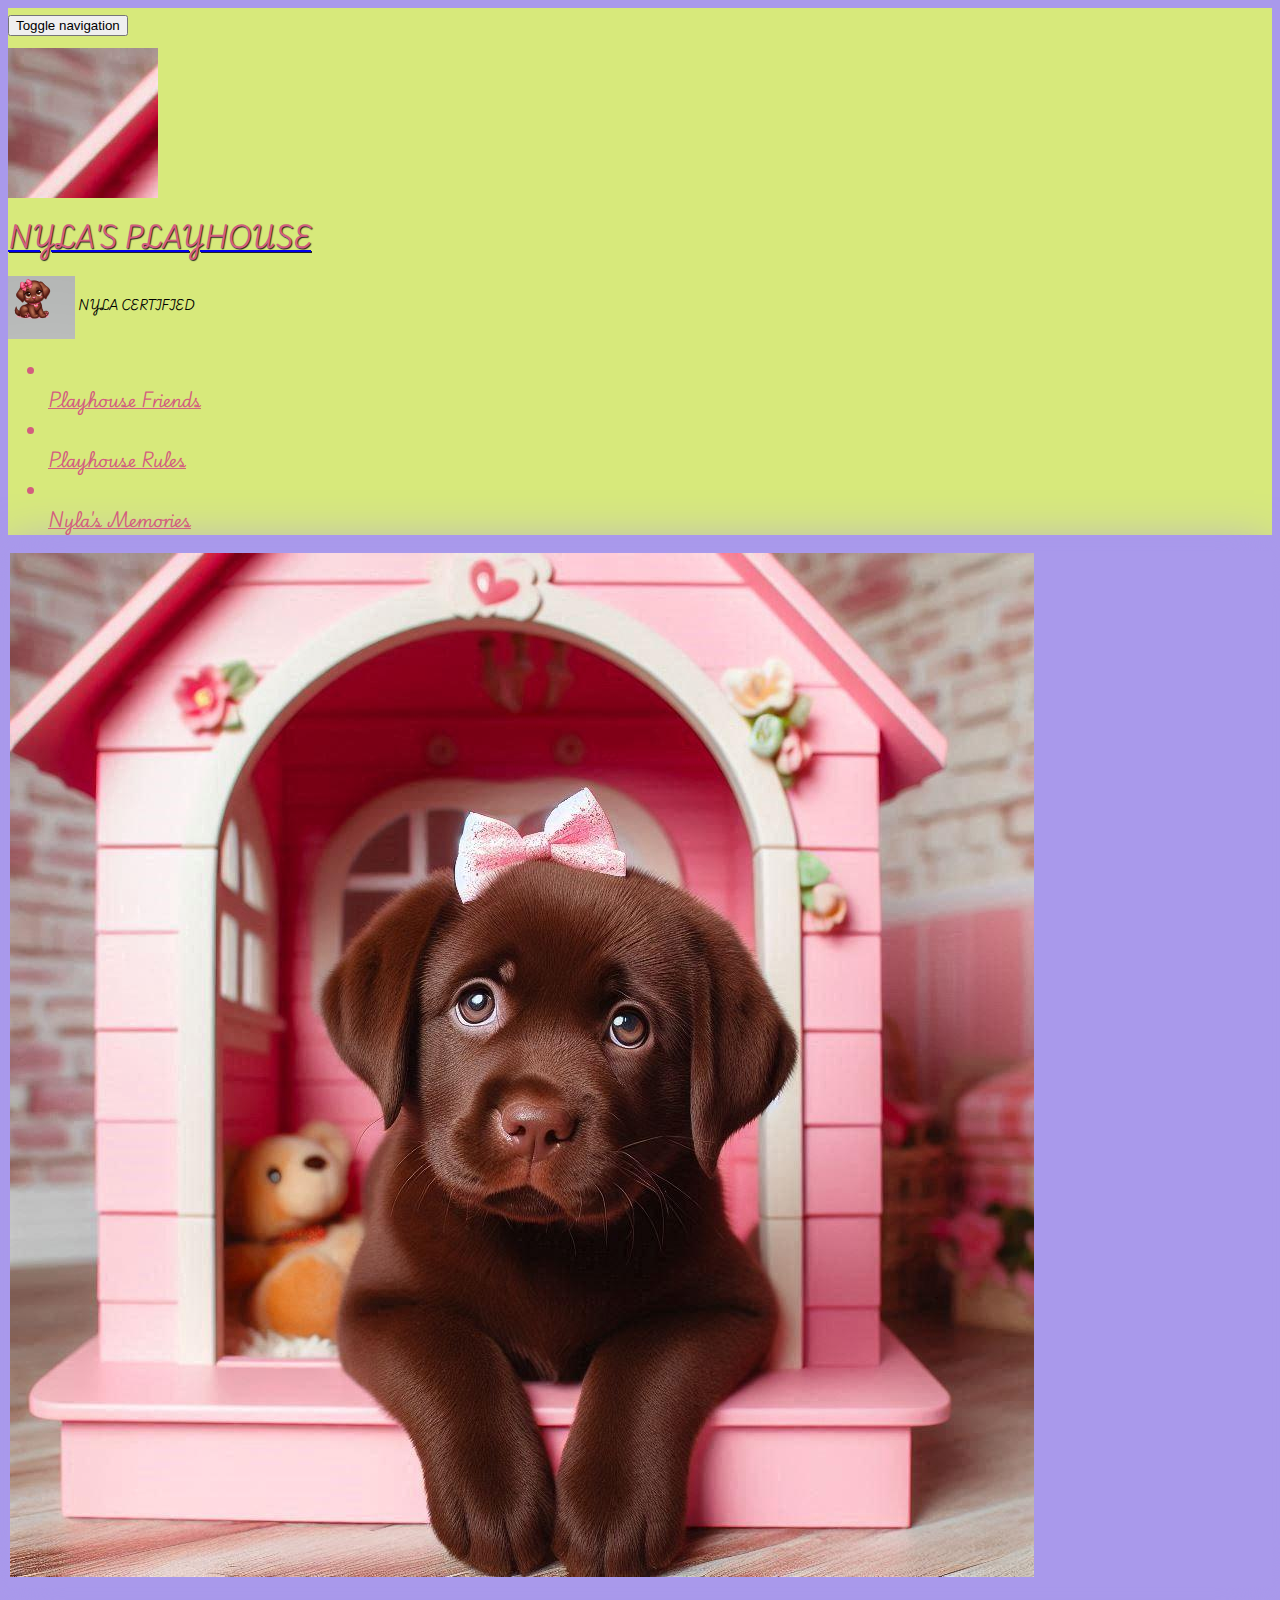
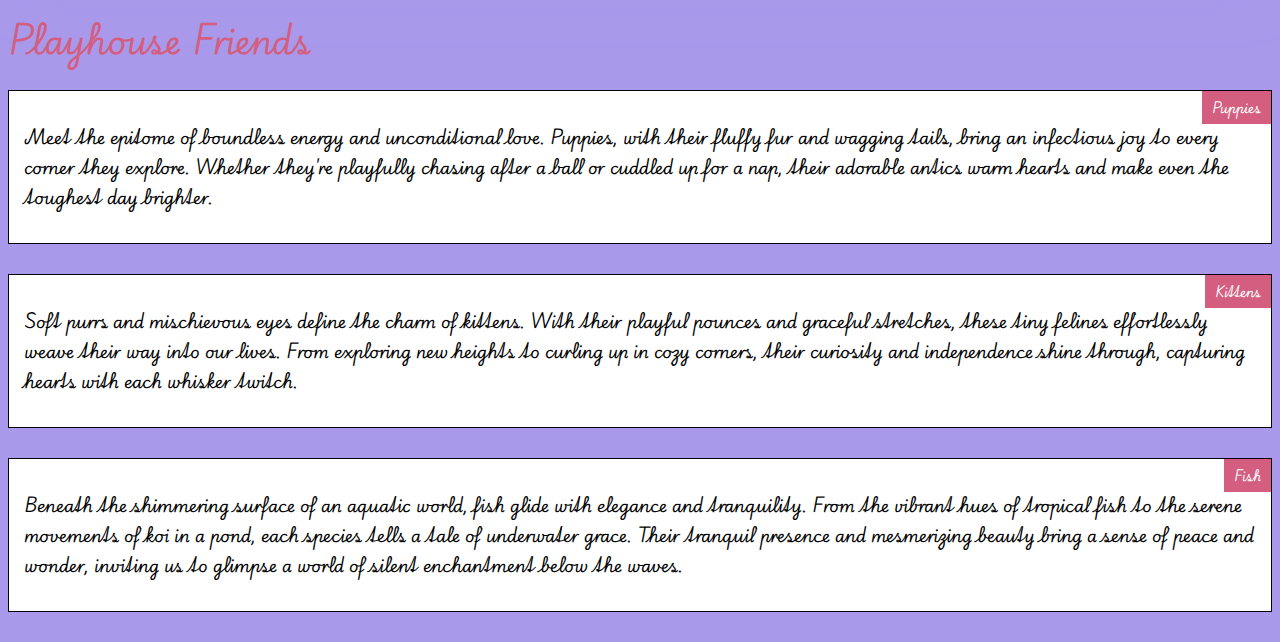
==== commit 9034009d: "Update index.html" ====
--- a/index.html
+++ b/index.html
@@ -3,18 +3,87 @@
 <head>
   <meta charset="UTF-8">
   <meta name="viewport" content="width=device-width, initial-scale=1">
-  <title>Nyla's Playhouse: Module 3 Assignment</title>
+  <title>Nyla's Playhouse: Module 4 Assignment</title>
   <link rel="stylesheet" href="css/bootstrap.min.css">
   <link rel="stylesheet" href="css/style.css">
   <link href='https://fonts.googleapis.com/css?family=Oxygen:400,300,700' rel='stylesheet'>
   <link href="https://fonts.googleapis.com/css2?family=Playwrite+DE+VA:wght@100..400&display=swap" rel='stylesheet'>
+  <style>
+    /* Custom CSS inside HTML for testing */
+    body {
+      font-family: 'Playwrite DE VA', cursive;
+      background-color: #A999EB;
+      color: #D35E7F;
+    }
+    .section {
+      border: 1px solid #000;
+      background-color: #fff;
+      padding: 15px;
+      margin-bottom: 30px;
+      position: relative;
+      color: #000;
+    }
+    .section-title {
+      position: absolute;
+      top: 0;
+      right: 0;
+      background-color: #D35E7F;
+      padding: 5px 10px;
+      color: #fff;
+      font-size: 75%;
+    }
+    /* Header Styles */
+    .navbar-default {
+      background-color: #fff;
+    }
+    #header-nav {
+      background-color: #D7E97B;
+    }
+    #logo-img {
+      background: url('Images/Ny\'s Playhouse.jpg') no-repeat;
+      width: 150px;
+      height: 150px;
+      margin: 10px 15px 10px 0;
+    }
+    .navbar-brand h1 {
+      font-family: 'Playwrite DE VA', cursive;
+      color: #D35E7F;
+      font-size: 1.5em;
+      text-transform: uppercase;
+      font-weight: bold;
+      text-shadow: 1px 1px 1px #222;
+    }
+    .navbar-brand p {
+      color: #000;
+      text-transform: uppercase;
+      font-size: .7em;
+      margin-top: 15px;
+    }
+    .navbar-brand p img {
+      vertical-align: middle;
+    }
+    #nav-list a {
+      color: #D35E7F;
+      text-align: center;
+    }
+    #nav-list a:hover {
+      background: #E7E7E7;
+    }
+    #nav-list a:active {
+      color: #D7E97B;
+    }
+    .container .jumbotron {
+      box-shadow: 0 0 50px #A999EB;
+      border: 2px solid #A999EB;
+    }
+  </style>
 </head>
 <body>
   <header>
     <nav id="header-nav" class="navbar navbar-default">
       <div class="container-fluid">
         <div class="navbar-header">
-          <button type="button" class="navbar-toggle collapsed" data-toggle="collapse" data-target="#collapsable-nav" aria-expanded="false">
+          <button type="button" class="navbar-toggle collapsed" data-toggle="collapse" data-target="#navbar" aria-expanded="false">
             <span class="sr-only">Toggle navigation</span>
             <span class="icon-bar"></span>
             <span class="icon-bar"></span>
@@ -24,32 +93,26 @@
             <div id="logo-img"></div>
           </a>
           <div class="navbar-brand">
-            <h1>Nyla's Playhouse</h1>
+            <a href="index.html"><h1>Nyla's Playhouse</h1></a>
             <p>
               <img src="Images/Ny Cert.png" alt="Nyla certification">
               <span>Nyla Certified</span>
             </p>
           </div>
         </div>
-        <div class="collapse navbar-collapse" id="collapsable-nav">
+        <div class="collapse navbar-collapse" id="navbar">
           <ul id="nav-list" class="nav navbar-nav navbar-right">
-            <li class="dropdown">
-              <a href="#" class="dropdown-toggle" data-toggle="dropdown" role="button" aria-expanded="false">
-                <span class="glyphicon glyphicon-menu-hamburger"></span><br class="hidden-xs"> Menu <span class="caret"></span></a>
-              <ul class="dropdown-menu">
-                <li>
-                  <a href="#">
-                    <span class="glyphicon glyphicon-heart"></span> Playhouse Friends</a>
-                </li>
-                <li>
-                  <a href="#">
-                    <span class="glyphicon glyphicon-home"></span> Playhouse Rules</a>
-                </li>
-                <li>
-                  <a href="#">
-                    <span class="glyphicon glyphicon-ice-lolly-tasted"></span> Nyla's Memories</a>
-                </li>
-              </ul>
+            <li>
+              <a href="#">
+                <span class="glyphicon glyphicon-heart"></span><br class="hidden-xs"> Playhouse Friends</a>
+            </li>
+            <li>
+              <a href="#">
+                <span class="glyphicon glyphicon-home"></span><br class="hidden-xs"> Playhouse Rules</a>
+            </li>
+            <li>
+              <a href="#">
+                <span class="glyphicon glyphicon-ice-lolly-tasted"></span><br class="hidden-xs"> Nyla's Memories</a>
             </li>
           </ul>
         </div>
@@ -65,21 +128,18 @@
       <div class="col-lg-4 col-md-6 col-xs-12">
         <div class="section" id="puppies">
           <div class="section-title">Puppies</div>
-          <img src="Images/Kipsie.jpg" alt="Puppies">
           <p>Meet the epitome of boundless energy and unconditional love. Puppies, with their fluffy fur and wagging tails, bring an infectious joy to every corner they explore. Whether they're playfully chasing after a ball or cuddled up for a nap, their adorable antics warm hearts and make even the toughest day brighter.</p>
         </div>
       </div>
       <div class="col-lg-4 col-md-6 col-xs-12">
         <div class="section" id="kittens">
           <div class="section-title">Kittens</div>
-          <img src="Images/Sam.jpg" alt="Kittens">
           <p>Soft purrs and mischievous eyes define the charm of kittens. With their playful pounces and graceful stretches, these tiny felines effortlessly weave their way into our lives. From exploring new heights to curling up in cozy corners, their curiosity and independence shine through, capturing hearts with each whisker twitch.</p>
         </div>
       </div>
       <div class="col-lg-4 col-md-12 col-xs-12">
         <div class="section" id="fish">
           <div class="section-title">Fish</div>
-          <img src="Images/Katrina.jpg" alt="Fish">
           <p>Beneath the shimmering surface of an aquatic world, fish glide with elegance and tranquility. From the vibrant hues of tropical fish to the serene movements of koi in a pond, each species tells a tale of underwater grace. Their tranquil presence and mesmerizing beauty bring a sense of peace and wonder, inviting us to glimpse a world of silent enchantment below the waves.</p>
         </div>
       </div>
@@ -88,4 +148,6 @@
   <!-- jQuery (Bootstrap JS plugins depend on it) -->
   <script src="https://ajax.googleapis.com/ajax/libs/jquery/1.12.4/jquery.min.js"></script>
   <script src="https://maxcdn.bootstrapcdn.com/bootstrap/3.3.7/js/bootstrap.min.js"></script>
-  <script src="js/script.js
+  <script src="js/script.js"></script>
+</body>
+</html>
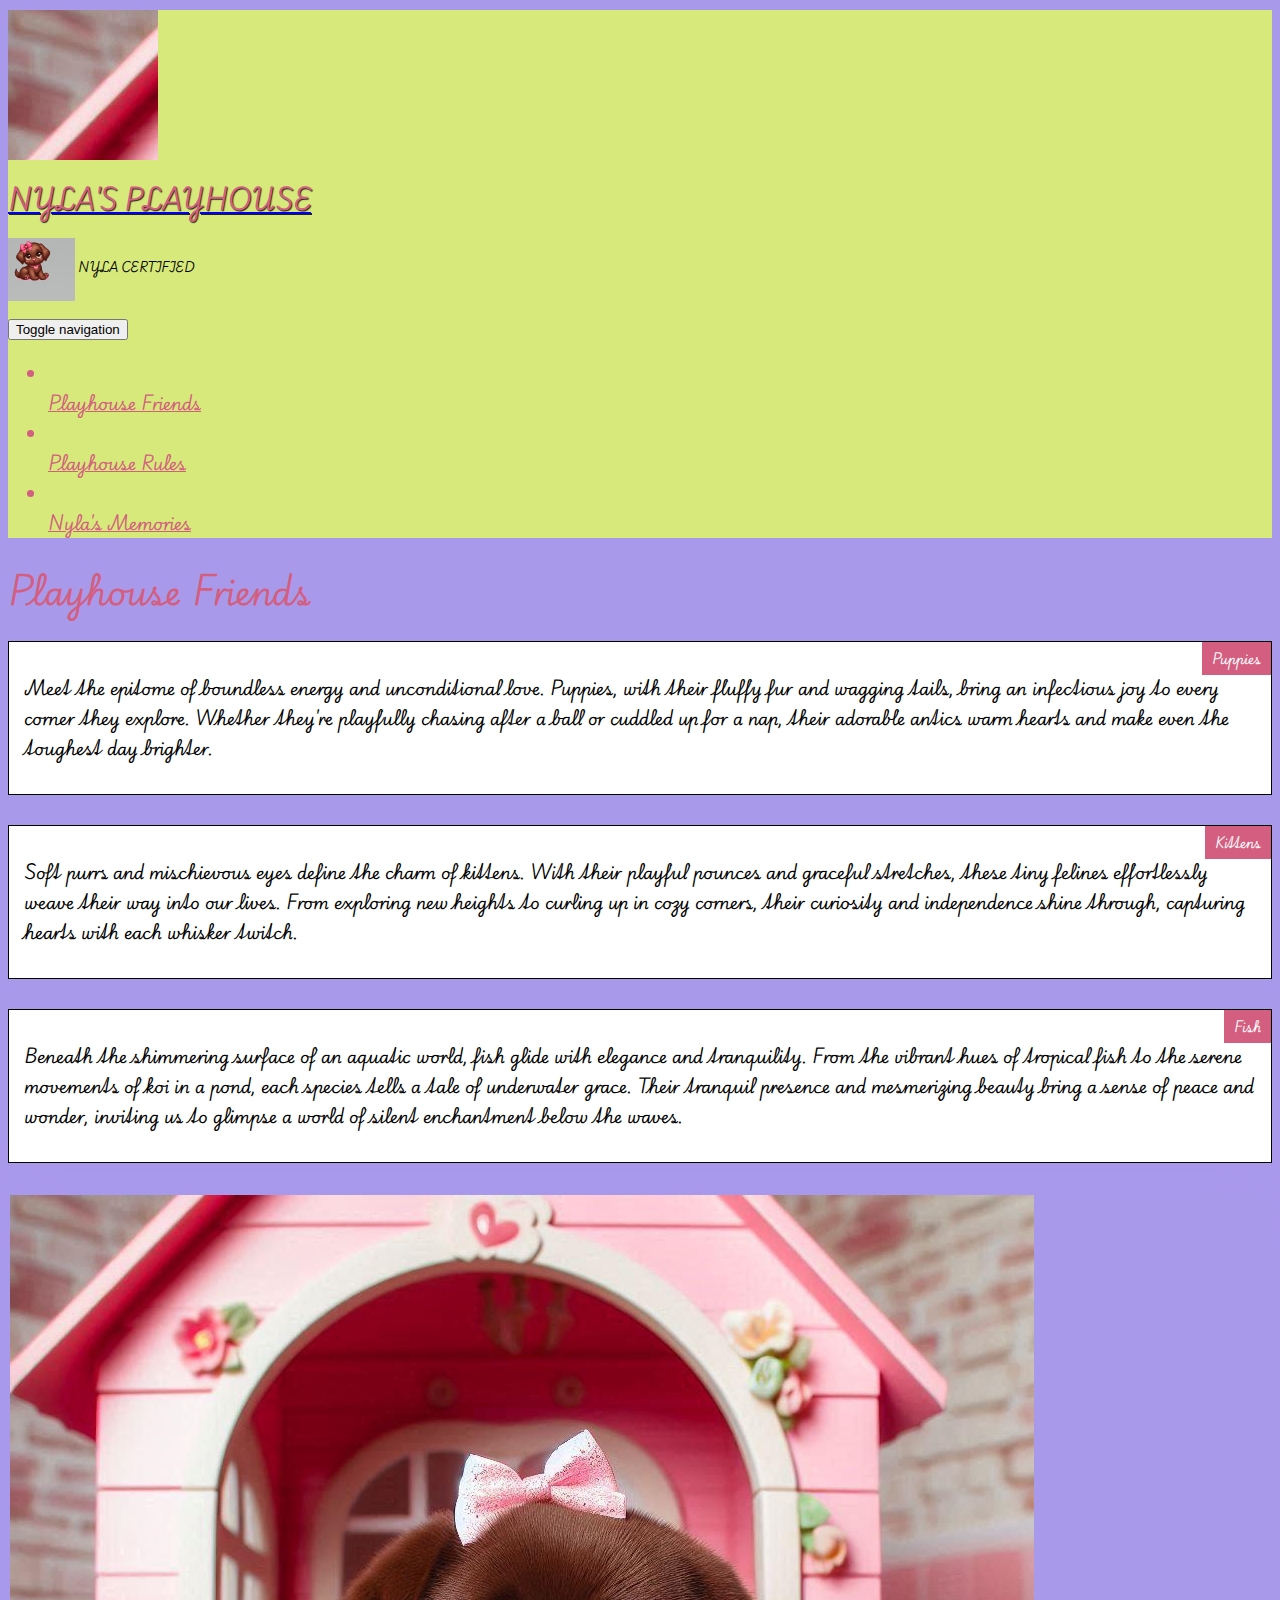
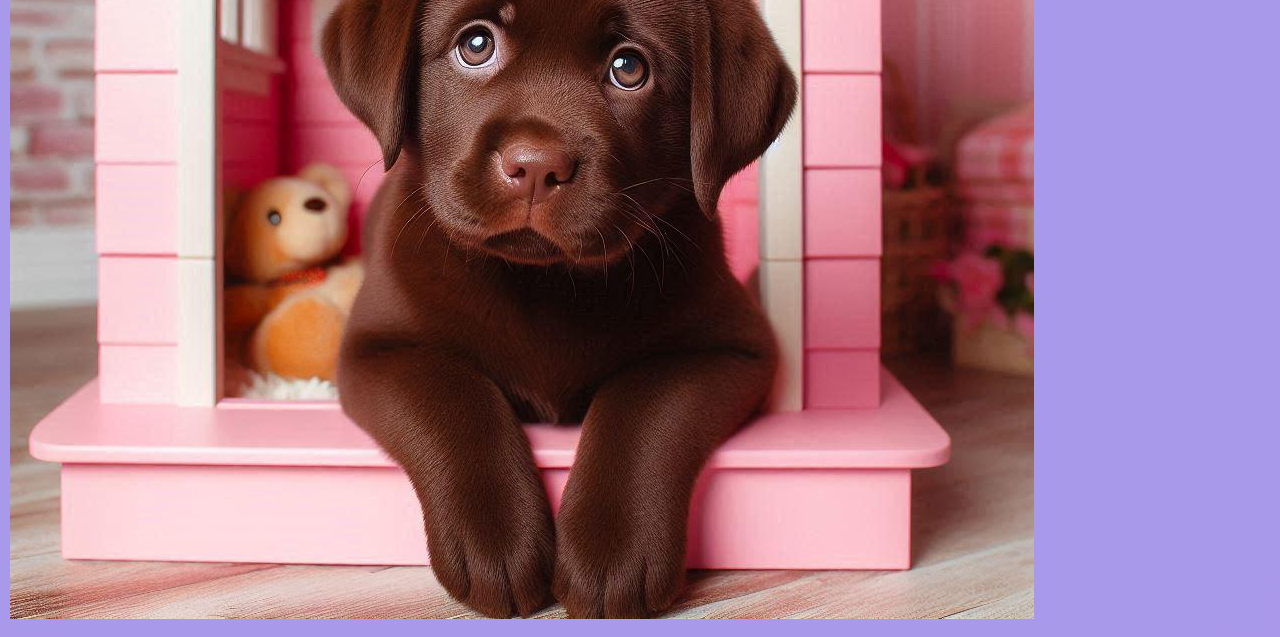
==== commit 2a69ae8f: "Update index.html" ====
--- a/index.html
+++ b/index.html
@@ -81,14 +81,8 @@
 <body>
   <header>
     <nav id="header-nav" class="navbar navbar-default">
-      <div class="container-fluid">
+      <div class="container">
         <div class="navbar-header">
-          <button type="button" class="navbar-toggle collapsed" data-toggle="collapse" data-target="#navbar" aria-expanded="false">
-            <span class="sr-only">Toggle navigation</span>
-            <span class="icon-bar"></span>
-            <span class="icon-bar"></span>
-            <span class="icon-bar"></span>
-          </button>
           <a href="index.html" class="pull-left visible-md visible-lg">
             <div id="logo-img"></div>
           </a>
@@ -99,12 +93,18 @@
               <span>Nyla Certified</span>
             </p>
           </div>
+          <button type="button" class="navbar-toggle collapsed" data-toggle="collapse" data-target="#navbar" aria-expanded="false">
+            <span class="sr-only">Toggle navigation</span>
+            <span class="icon-bar"></span>
+            <span class="icon-bar"></span>
+            <span class="icon-bar"></span>
+          </button>
         </div>
-        <div class="collapse navbar-collapse" id="navbar">
+        <div class="collapse navbar-collapse" id="collapsable-nav">
           <ul id="nav-list" class="nav navbar-nav navbar-right">
             <li>
               <a href="#">
-                <span class="glyphicon glyphicon-heart"></span><br class="hidden-xs"> Playhouse Friends</a>
+              <span class="glyphicon glyphicon-heart"></span><br class="hidden-xs"> Playhouse Friends</a>
             </li>
             <li>
               <a href="#">
@@ -120,9 +120,6 @@
     </nav>
   </header>
   <div class="container">
-    <div class="jumbotron">
-      <img src="Images/Ny's Playhouse.jpg" alt="Nyla's Playhouse" class="img-responsive visible-xs">
-    </div>
     <h1 class="text-center">Playhouse Friends</h1>
     <div class="row">
       <div class="col-lg-4 col-md-6 col-xs-12">
@@ -145,6 +142,11 @@
       </div>
     </div>
   </div>
+  <div id="main-content" class="container">
+    <div class="jumbotron">
+      <img src="Images/Ny's Playhouse.jpg" alt="Nyla's Playhouse" class="img-responsive visible-xs">
+    </div>
+  </div>
   <!-- jQuery (Bootstrap JS plugins depend on it) -->
   <script src="https://ajax.googleapis.com/ajax/libs/jquery/1.12.4/jquery.min.js"></script>
   <script src="https://maxcdn.bootstrapcdn.com/bootstrap/3.3.7/js/bootstrap.min.js"></script>
